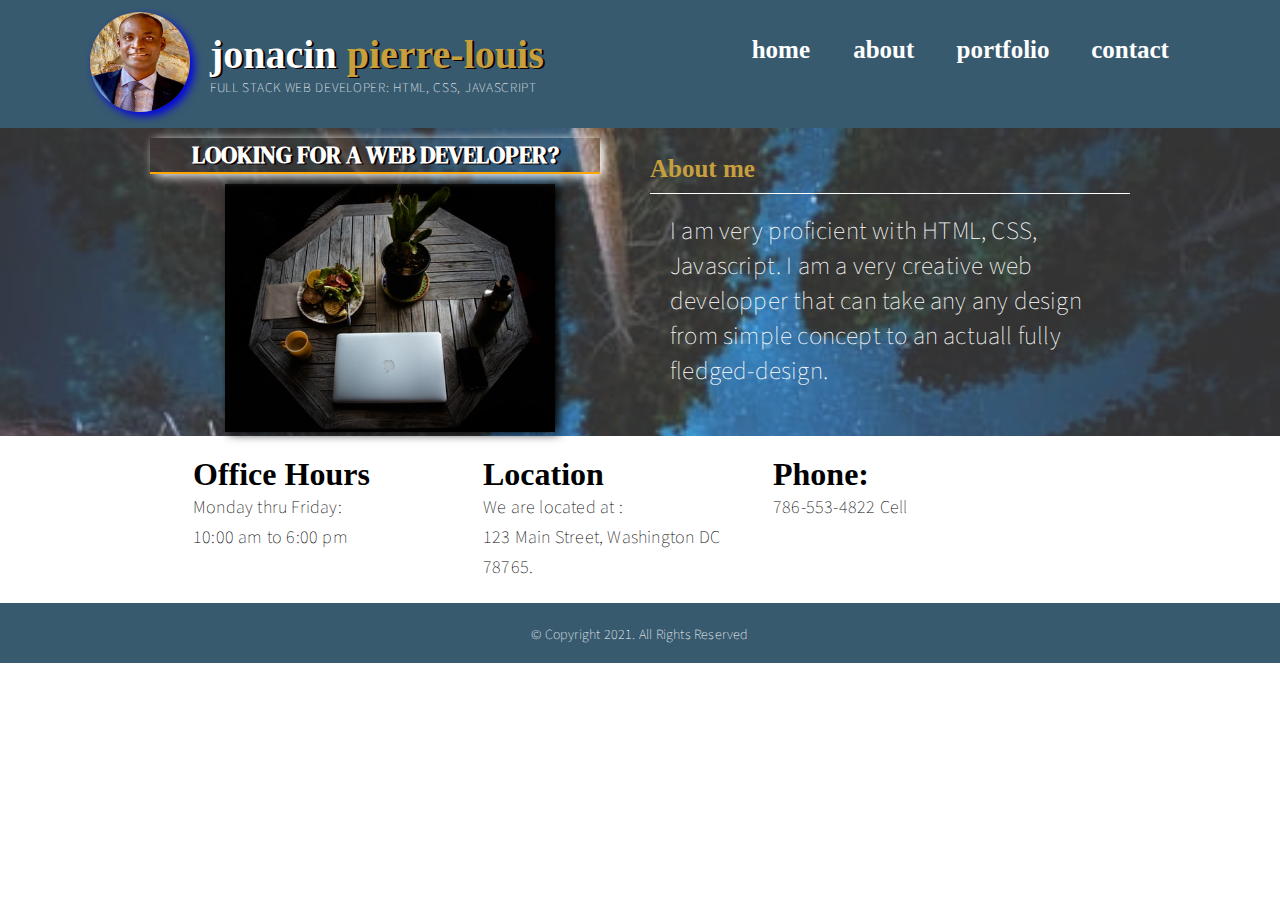
==== about.html @ 8e3a90cf "test portfolio" ====
<!DOCTYPE html>
<html lang="en">
<head>
    <meta charset="UTF-8">
    <meta http-equiv="X-UA-Compatible" content="IE=edge">
    <meta name="viewport" content="width=device-width, initial-scale=1.0">
       <!-- link to external css -->
       <link rel="preconnect" href="https://fonts.googleapis.com">
<link rel="preconnect" href="https://fonts.gstatic.com" crossorigin>
<link href="https://fonts.googleapis.com/css2?family=Source+Sans+Pro:ital,wght@0,200;0,600;1,300&display=swap" rel="stylesheet">

<link rel="preconnect" href="https://fonts.googleapis.com">
<link rel="preconnect" href="https://fonts.gstatic.com" crossorigin>
<link href="https://fonts.googleapis.com/css2?family=DM+Serif+Display:ital@1&family=Great+Vibes&family=Source+Sans+Pro:ital,wght@0,200;0,600;1,300&display=swap" rel="stylesheet">




       <link rel="stylesheet" href="./assets/css/style.css">
        <!-- title of the page  -->
    <title>About me</title>
</head>
<body>
         <!-- header tag  -->
    <header class="main-header">
        <a href="/index.html">
        <img class="profile-image" src="assets/images/jonacin.jpg" alt="Jonacin Pierre-Louis">
    </a>
        <figure>
        <h1> Jonacin <span class="lastn">Pierre-Louis</span></h1>
        <h6>Full Stack Web Developer: html, CSS, Javascript</h6>
        </figure>
         <!--Nav tag  -->
<nav>
<ul>
<li><a href="index.html">Home</li></a>
<li><a href="about.html">About</li></a>
<li><a href="portfolio.html">Portfolio</li></a>
<li><a href="contact.html">Contact</li></a>
 </ul>
</nav>
    </header>
    <!-- THis is the background images for middle content -->
    <main class="all-biotext">
        <article class="biotext"> 
        <h2>Looking for a web developer?</h2>
        <img class="web-dev" src="assets/images/about-me.jpeg" alt="Web Development">
         </article>
 <!-- THis is the background images for middle content -->
         <article class="biotext">
        <h1>About me</h1>
        <p>I am very proficient with HTML, CSS, Javascript. I am a very creative web developper that can take any any design from simple concept to an actuall fully fledged-design.
        </p>
    </article>      
</main>
    
    <section class="container">
          <!-- THis is the background images for middle content -->
        <section class="sub-container">
            <h1>Office Hours</h1>
            <p>Monday  thru Friday:
            <br> 10:00 am to 6:00 pm</p></section>
        
        <section class="sub-container">
            <h1>Location</h1>
        <p>We are located at :
            <br>123 Main Street, 
        Washington DC 78765.
        </p></section>

        <section class="sub-container">
            <h1>Phone:</h1>
        <p>
       786-553-4822 Cell
    </p></section>
</section>
</body>

   <!-- footer tag  -->
   <footer class="main-footer">
    <p>&copy; Copyright 2021. All Rights Reserved</p></footer>
  
</div>
</html>
---- assets/css/style.css ----
/* css variables */
:root {
  --main-bg-color: rgb(204, 224, 206);
  --main-header-color: rgb(55, 90, 111);
  --main-button-color: rgb(55, 90, 111);
  --main-button-h-color: rgb(141, 179, 202);
  --main-section-bgcolor:rgb(204, 216, 224);
  --h6-font:'Source Sans Pro', sans-serif;
  --h6-color:rgb(255, 255, 255);
  --h2-font:'DM Serif Display', serif;
  --h2-color:rgb(199, 160, 61);
  --main-paragraph-font: 'Source Sans Pro', sans-serif;
  --main-paragraph-color:rgb(255, 255, 255);
  --Hover-barcolor:rgb(199, 160, 61);
  }

p{
  font-family:var(--main-paragraph-font);
  color: var(--main-paragraph-color);
  line-height: 35px;
  letter-spacing: .2px;
  font-weight: 100;
  font-size: 25px;
}
* {
 box-sizing: border-box;
    margin:0;
    padding:0;
   
}

h1 {
  width:500px;
}
h2 {
  font-family: var(--h2-font);
  font-weight: 100;
  font-size: 12px;
  text-transform: uppercase;
  color: var(--h2-color);
}
h6 {
  font-weight: lighter;
  letter-spacing: .7px;
  font-family: var(--h6-font);
  text-transform: uppercase;
  color: var(--h6-color);
  margin-left:20px;
}


body{
  /* background:var(--main-section-bgcolor); */
  font-family:var(--main-paragraph-font-family);

}

header h1 .lastn{
  color: var(--h2-color);

}
.main-header figure h1{
  margin-left:20px;
}
/* make the image round */
.profile-image{
  height:100px;
  width:100px;
  border-radius: 50%;
  box-shadow: 4px 4px 8px;

}
.main-header {
  background:var(--main-header-color);
  display:flex;
  justify-content:center;
  flex-wrap:wrap;
    /* align-items: center aligns the text in the center horizontally */
  align-items: center;  
   padding-left:20px;
   font-family:var(--main-paragraph-font-family);
    text-transform:lowercase;
    color:rgb(10, 0, 0);
    /* height:27vh; */

}



.main-header h1,h2{
  text-shadow: 2px 1px #0e0000;
  margin-left:40px;
}
figure{
color:white;
font-size: 20px;


}   

.all-biotext {
display: flex;
  position: relative; 
  width: 100%;

margin: 0 auto;
flex-wrap: wrap;
justify-content: center;
align-items: center;

}
.biotext{
  position: relative;
  display:inline-block;
  text-align: center;
width:500px;
height:auto;
}

.biotext a{
 text-decoration: none;
}

.biotext a:visited{
  font-weight: bolder;
  color:rgb(29, 18, 18);
 }
 
.biotext a:hover{
  font-weight: bolder;
  color:white
 }


.all-biotext .biotext h1{
 color:var(--h2-color);
 font-size:25px;
 text-align: left;
 margin:10px;

}

 .biotext p{

border-top: 1px solid rgb(255, 255, 255);
padding:20px;
 
 }


.all-biotext h2 {
  font-family: var(--h2-font);
  position: relative;
  width:90%;
  color:white;  
  font-size: 1.5rem;
  font-weight:900;
  line-height: 1.4;
  text-align: center;
  box-shadow: 4px 2px 10px;
border-bottom:2px solid orange;
 
 
  /* border-right: 2px solid rgb(255, 255, 255); */
  margin:10px;
  
  }

.all-biotext .biotext p{
  text-align: left;
  margin:10px;
}
.all-biotext::before {    
    content: "";
    background-image: url("../images/background5.jpeg");
    background-size: cover;
    position: absolute;
    top: 0px;
    right: 0px;
    bottom: 0px;
    left: 0px;
    opacity: 0.8;
}



.all-biotext .biotext img{
  width:330px;
  text-align: center;
  height:auto;
  box-shadow: 4px 1px 10px;
}

nav  {
  
text-align: center;
word-spacing: 20px;
 font-family:var(--main-paragraph-font-family);
background:transparent ;
width:500px;
padding:20px;
font-weight: bold;



}

ul{
  
  list-style:none;
  margin:0;
  display:flex;
  justify-content:flex-end;
  align-items:center;
  padding: 1em 0;

}

li a{
  font-size:25px;
  text-decoration: none;
  color:white;
  /* to space out the words */
  padding-right:2em;
  position:relative;
  transition: all ease-in-out 250ms;
}
li a::after{
  content:'';
  position:absolute;
  display:block;
  width:0%;
  height:0.1em;
  margin-left:20px;
  background-color: var(--Hover-barcolor);
  /* bottom: -.3em; */
  transition: all ease-in-out 250ms;
}
li a:hover::after{
  width:110%;
}
li a:hover{
  color:var(--Hover-barcolor);
}

/* main container */
.container{
  /* background:var(--main-section-bgcolor); */
  width:95%;
 display:flex;
 flex-wrap: wrap;
 justify-content: center;

 
}
.sub-container{
  /* background: rgb(235, 222, 222); */
  display:block;
  width:290px;
  text-align: left;
  padding:20px;
}
.sub-container p{
  line-height: 30px;
  letter-spacing: .2px;
  font-weight: lighter;
  font-size: 18px;
  color:black;
}


.main-footer {
  font-family:var(--main-paragraph-font-family);
  background:var(--main-header-color);
  font-size: 12px;
  text-align: center;
  height:60px;
  padding-top:15px;
 
 color:white;
 align-items: center;


}
.main-footer p{
font-size: 14px;
  text-align:center;
}


input[type=text], select, textarea {
  width: 100%; 
  padding: 12px; 
  border: 1px solid #ccc; 
  border-radius: 4px; 
  box-sizing: border-box; 
  margin-top: 6px; 
  margin-bottom: 16px; 
  resize: vertical ;
}

/* Style the submit button with a specific background color etc */
input[type=submit] {
  background-color: var(--main-button-h-color);
  color: white;
  padding: 12px 20px;
  border: none;
  border-radius: 4px;
  cursor: pointer;
}

/* When moving the mouse over the submit button, add a darker green color */
input[type=submit]:hover {
  background-color: var(--main-button-color);
}

/* Add a background color and some padding around the form */
@media only screen and (max-width: 600px) {
  body {
    background-color: rgb(228, 196, 174);
    margin:0;
    padding:0;
    width:100%;
  }

  * {
    box-sizing: border-box;
       margin:0;
       padding:0;
      
   }
  .main-header {
    background:var(--main-header-color);
    display:block;
width:100vw;
height:140px;
  
      /* align-items: center aligns the text in the center horizontally */
 
     padding-left:20px;
     font-family:var(--main-paragraph-font-family);
      text-transform:lowercase;
      color:rgb(255, 255, 255);
      /* height:27vh; */
  
  }


  .profile-image{
    float:left;
    margin:20px;
    height:100px;
    width:20%;
    border-radius: 50%;
    box-shadow: 4px 4px 8px;
  
  }
  .all-biotext {

    display: block;
      position: relative; 
      width: 100%;
    
    margin: 0 auto;
    flex-wrap: wrap;
    justify-content: center;
    align-items: center;
    
    }
    .all-biotext img{
      display: none;

    }

    .container{
      /* background:var(--main-section-bgcolor); */
      width:75%;
     display:block;
     justify-content: center;

    }
    .sub-container{
      /* background: rgb(235, 222, 222); */
      display:block;
      width:400px;
      text-align: left;
      padding:20px;
    }
    .sub-container p{
      line-height: 30px;
      letter-spacing: .2px;
      font-weight: lighter;
      font-size: 28px;
      color:black;
    }

figure h1{
  padding-top:10px;
}



}
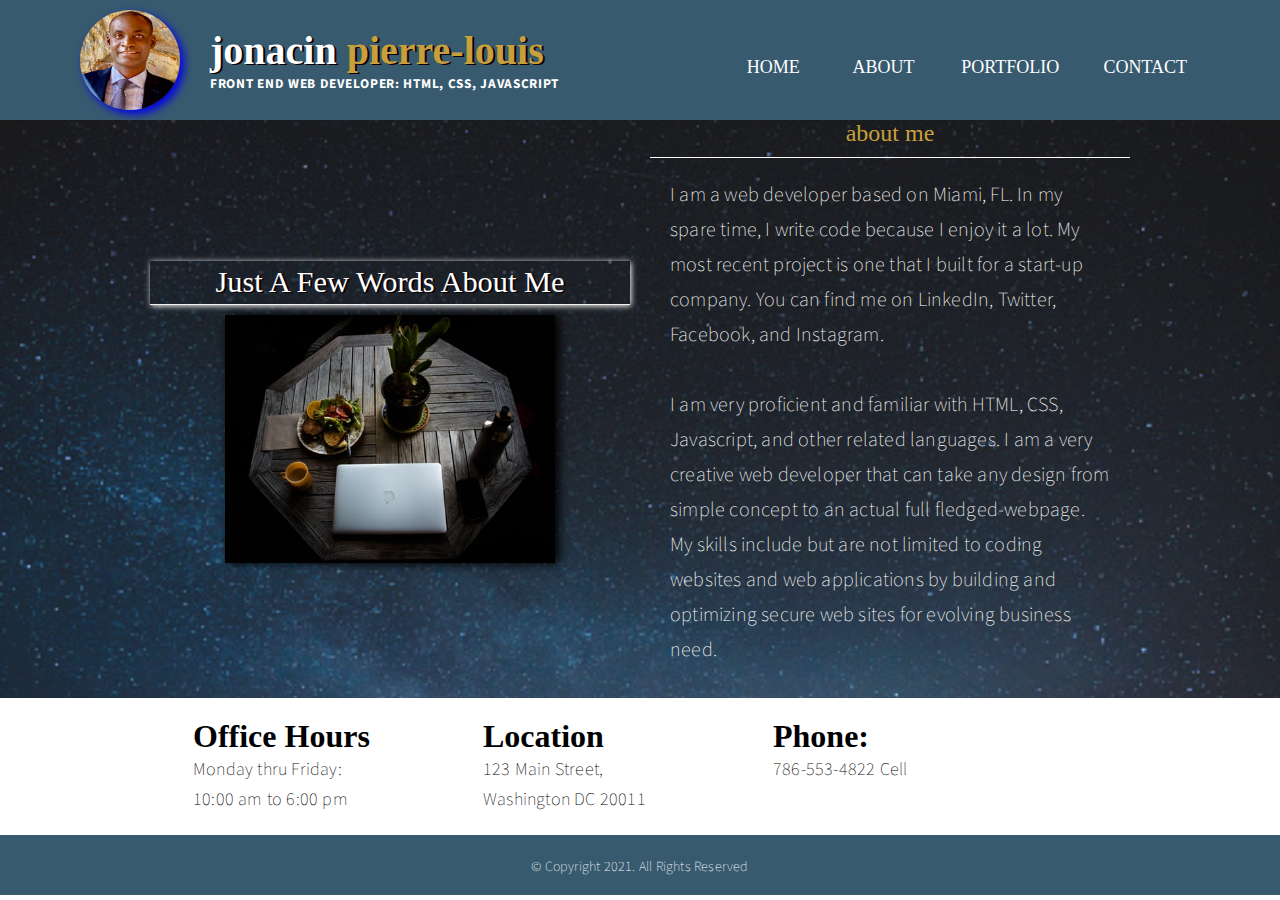
==== commit 7216e9d7: "test" ====
--- a/about.html
+++ b/about.html
@@ -28,7 +28,7 @@
     </a>
         <figure>
         <h1> Jonacin <span class="lastn">Pierre-Louis</span></h1>
-        <h6>Full Stack Web Developer: html, CSS, Javascript</h6>
+        <h6>Front End Web Developer: html, CSS, Javascript</h6>
         </figure>
          <!--Nav tag  -->
 <nav>
@@ -43,13 +43,21 @@
     <!-- THis is the background images for middle content -->
     <main class="all-biotext">
         <article class="biotext"> 
-        <h2>Looking for a web developer?</h2>
+        <h2>Just a few words about me </h2>
         <img class="web-dev" src="assets/images/about-me.jpeg" alt="Web Development">
          </article>
  <!-- THis is the background images for middle content -->
          <article class="biotext">
-        <h1>About me</h1>
-        <p>I am very proficient with HTML, CSS, Javascript. I am a very creative web developper that can take any any design from simple concept to an actuall fully fledged-design.
+        <h4>About me</h4>
+        
+        <p>
+            I am a web developer based on Miami, FL. 
+            In my spare time, I write code because I enjoy it a lot.
+                My most recent project is one that I built for a start-up company.
+            You can find me on LinkedIn, Twitter, Facebook, and Instagram.
+            <br>
+            <br id="about-me">
+            I am very proficient and familiar with HTML, CSS, Javascript, and other related languages.  I am a very creative web developer that can take any design from simple concept to an actual full fledged-webpage. My skills include but are not limited to coding websites and web applications by building and optimizing  secure web sites for evolving business need.
         </p>
     </article>      
 </main>
@@ -63,9 +71,9 @@
         
         <section class="sub-container">
             <h1>Location</h1>
-        <p>We are located at :
-            <br>123 Main Street, 
-        Washington DC 78765.
+        <p>123 Main Street, 
+            <br>
+        Washington DC 20011
         </p></section>
 
         <section class="sub-container">
--- a/assets/css/style.css
+++ b/assets/css/style.css
@@ -7,13 +7,24 @@
   --main-section-bgcolor:rgb(204, 216, 224);
   --h6-font:'Source Sans Pro', sans-serif;
   --h6-color:rgb(255, 255, 255);
-  --h2-font:'DM Serif Display', serif;
+  --h2-font: 'Calligraffitti';
   --h2-color:rgb(199, 160, 61);
+  --h4-color:rgb(199, 160, 61);
+  --h5-color:rgb(7, 5, 0);
   --main-paragraph-font: 'Source Sans Pro', sans-serif;
-  --main-paragraph-color:rgb(255, 255, 255);
+  --main-paragraph-color:white; 
   --Hover-barcolor:rgb(199, 160, 61);
+  --nav-color:rgb(55, 90, 111);
+
   }
 
+
+  
+.portfolio{
+  display: flex;
+
+  flex-wrap: wrap;
+}
 p{
   font-family:var(--main-paragraph-font);
   color: var(--main-paragraph-color);
@@ -39,8 +50,22 @@
   text-transform: uppercase;
   color: var(--h2-color);
 }
+
+h4 {
+  font-family: var(--h2-font);
+  font-weight: 100;
+  font-size: 24px;
+  color:var(--h4-color);
+  text-transform: lowercase;}
+  h5 {
+    font-family: var(--h2-font);
+    font-weight: 100;
+    font-size: 18px;
+    color:var(--h5-color);
+    }
+  
 h6 {
-  font-weight: lighter;
+  font-weight:700;
   letter-spacing: .7px;
   font-family: var(--h6-font);
   text-transform: uppercase;
@@ -48,28 +73,19 @@
   margin-left:20px;
 }
 
-
 body{
   /* background:var(--main-section-bgcolor); */
   font-family:var(--main-paragraph-font-family);
 
 }
-
-header h1 .lastn{
-  color: var(--h2-color);
-
-}
-.main-header figure h1{
-  margin-left:20px;
-}
+.wrap{
+  width:100%;
+}
+
+
+
 /* make the image round */
-.profile-image{
-  height:100px;
-  width:100px;
-  border-radius: 50%;
-  box-shadow: 4px 4px 8px;
-
-}
+
 .main-header {
   background:var(--main-header-color);
   display:flex;
@@ -77,26 +93,98 @@
   flex-wrap:wrap;
     /* align-items: center aligns the text in the center horizontally */
   align-items: center;  
-   padding-left:20px;
+
    font-family:var(--main-paragraph-font-family);
-    text-transform:lowercase;
     color:rgb(10, 0, 0);
-    /* height:27vh; */
-
-}
-
-
+  height:auto;
+
+}
+
+.main-header .profile-image{
+  float:left;
+  height:100px;
+  width:100px;
+  border-radius: 50%;
+  box-shadow: 4px 4px 8px;
+  margin:10px;
+
+}
+
+
+.main-header figure h1{
+  text-transform:lowercase;
+  font-size:40px;
+  margin-left:20px;
+}
 
 .main-header h1,h2{
   text-shadow: 2px 1px #0e0000;
-  margin-left:40px;
+  margin-left:20px;
 }
 figure{
 color:white;
 font-size: 20px;
-
+float:left;
 
 }   
+figure .lastn{
+  color: var(--h2-color);
+
+}
+
+#name{
+  padding-top:30px;
+}
+nav  {
+  text-transform:uppercase;
+  text-align: center;
+   font-family:var(--main-paragraph-font-family);
+  background:var(--nav-color);
+  width:500px;
+  height:60px;
+  font-weight: 100;
+  justify-content: right;
+  
+  }
+  
+  ul{
+    
+    list-style:none;
+    margin-left:10px;
+    display:flex;
+    justify-content:flex-end;
+    align-items:center;
+    padding: 1.7em 0;
+  
+  }
+  
+  li a{
+    font-size:18px;
+    text-decoration: none;
+    color:white;
+    /* to space out the words */
+    padding-right:5em;
+    position:relative;
+    transition: all ease-in-out 250ms;
+  }
+  li a::after{
+    content:'';
+    position:absolute;
+    display:block;
+    width:0%;
+    height:0.1em;
+    margin-left:20px;
+    background-color: var(--Hover-barcolor);
+    /* bottom: -.3em; */
+    transition: all ease-in-out 250ms;
+  }
+  li a:hover::after{
+    width:110%;
+  }
+  li a:hover{
+    color:var(--Hover-barcolor);
+  }
+
 
 .all-biotext {
 display: flex;
@@ -123,14 +211,18 @@
 
 .biotext a:visited{
   font-weight: bolder;
-  color:rgb(29, 18, 18);
+  color:rgb(164, 195, 233);
  }
  
+ 
 .biotext a:hover{
+  font-weight: bolder;  
+  color:orange;
+ }
+ .biotext a{
   font-weight: bolder;
-  color:white
+  color:rgb(211, 228, 212);
  }
-
 
 .all-biotext .biotext h1{
  color:var(--h2-color);
@@ -144,21 +236,23 @@
 
 border-top: 1px solid rgb(255, 255, 255);
 padding:20px;
- 
+ font-size: 20px;
  }
 
 
 .all-biotext h2 {
   font-family: var(--h2-font);
   position: relative;
-  width:90%;
+  width:96%;
+  text-transform: capitalize;
   color:white;  
-  font-size: 1.5rem;
-  font-weight:900;
+  font-size: 1.9rem;
+  font-weight:500;
   line-height: 1.4;
+  font-weight: lighter;
   text-align: center;
-  box-shadow: 4px 2px 10px;
-border-bottom:2px solid orange;
+  box-shadow: 1px 1px 6px;
+border-bottom:1px solid #f3f1ee;
  
  
   /* border-right: 2px solid rgb(255, 255, 255); */
@@ -172,14 +266,17 @@
 }
 .all-biotext::before {    
     content: "";
-    background-image: url("../images/background5.jpeg");
+    background-image: url("../images/background-1.jpeg"); 
+    /* background: black; */
     background-size: cover;
+  
     position: absolute;
     top: 0px;
+    left: 0px;
     right: 0px;
     bottom: 0px;
-    left: 0px;
-    opacity: 0.8;
+    opacity: 0.9;
+   
 }
 
 
@@ -191,57 +288,7 @@
   box-shadow: 4px 1px 10px;
 }
 
-nav  {
-  
-text-align: center;
-word-spacing: 20px;
- font-family:var(--main-paragraph-font-family);
-background:transparent ;
-width:500px;
-padding:20px;
-font-weight: bold;
-
-
-
-}
-
-ul{
-  
-  list-style:none;
-  margin:0;
-  display:flex;
-  justify-content:flex-end;
-  align-items:center;
-  padding: 1em 0;
-
-}
-
-li a{
-  font-size:25px;
-  text-decoration: none;
-  color:white;
-  /* to space out the words */
-  padding-right:2em;
-  position:relative;
-  transition: all ease-in-out 250ms;
-}
-li a::after{
-  content:'';
-  position:absolute;
-  display:block;
-  width:0%;
-  height:0.1em;
-  margin-left:20px;
-  background-color: var(--Hover-barcolor);
-  /* bottom: -.3em; */
-  transition: all ease-in-out 250ms;
-}
-li a:hover::after{
-  width:110%;
-}
-li a:hover{
-  color:var(--Hover-barcolor);
-}
+
 
 /* main container */
 .container{
@@ -287,7 +334,11 @@
   text-align:center;
 }
 
-
+.form-container{
+  font-size:24px;
+  text-align: left;
+  color:rgb(255, 255, 255);
+}
 input[type=text], select, textarea {
   width: 100%; 
   padding: 12px; 
@@ -314,90 +365,545 @@
   background-color: var(--main-button-color);
 }
 
+
 /* Add a background color and some padding around the form */
-@media only screen and (max-width: 600px) {
-  body {
-    background-color: rgb(228, 196, 174);
+@media only screen and (max-width: 680px) {
+ /* css variables */
+ 
+/* css variables */
+
+
+p{
+  font-family:var(--main-paragraph-font);
+  color: var(--main-paragraph-color);
+  line-height: 35px;
+  letter-spacing: .2px;
+  font-weight: 100;
+  font-size: 25px;
+}
+* {
+ box-sizing: border-box;
     margin:0;
     padding:0;
-    width:100%;
+   
+}
+
+h1 {
+  width:300px;
+}
+h2 {
+  font-family: var(--h2-font);
+  font-weight: 100;
+  font-size: 12px;
+  text-transform: uppercase;
+  color: var(--h2-color);
+}
+
+h4 {
+  font-family: var(--h2-font);
+  font-weight: 100;
+  font-size: 24px;
+  color:var(--h4-color);
+  text-transform: uppercase;}
+  h5 {
+    font-family: var(--h2-font);
+    font-weight: 100;
+    font-size: 18px;
+    color:var(--h5-color);
+    }
+  
+h6 {
+  font-weight: lighter;
+  letter-spacing: .7px;
+  font-family: var(--h6-font);
+  text-transform: uppercase;
+  color: var(--h6-color);
+  margin-left:20px;
+}
+
+body{
+  /* background:var(--main-section-bgcolor); */
+  font-family:var(--main-paragraph-font-family);
+  background: rgb(16, 124, 41);
+
+}
+
+/* make the image round */
+
+.main-header {
+  background:var(--main-header-color);
+  /* display:display; */
+  justify-content:center;
+ 
+    /* align-items: center aligns the text in the center horizontally */
+  align-items: center;  
+
+   font-family:var(--main-paragraph-font-family);
+    color:rgb(10, 0, 0);
+  height:auto;
+
+}
+
+.main-header .profile-image{
+  float:left;
+  height:100px;
+  width:100px;
+  border-radius: 50%;
+  box-shadow: 4px 4px 8px;
+  margin-left:30px;
+
+}
+
+/* main header - top content */
+.main-header figure h1{
+  width:480px;
+  text-transform:lowercase;
+  font-size:40px;
+}
+
+.main-header h1,h2{
+  text-shadow: 2px 1px #0e0000;
+  margin-left:20px;
+}
+figure{
+color:white;
+font-size: 20px;
+float:left;
+
+}   
+figure .lastn{
+  color: var(--h2-color);
+
+}
+
+#name{
+  padding-top:30px;
+}
+nav  {
+  text-transform:uppercase;
+  text-align: center;
+   font-family:var(--main-paragraph-font-family);
+  background:var(--nav-color);
+  width:410px;
+  height:60px;
+  font-weight: 100;
+  justify-content: right;
+  
   }
 
-  * {
+
+}
+
+
+
+
+
+
+  @media only screen and (max-width: 480px) {
+    /* css variables */
+    
+   /* css variables */
+   
+   
+   p{
+     font-family:var(--main-paragraph-font);
+     color: var(--main-paragraph-color);
+     line-height: 35px;
+     letter-spacing: .2px;
+     font-weight: 100;
+     font-size: 25px;
+   }
+   * {
     box-sizing: border-box;
        margin:0;
        padding:0;
       
    }
-  .main-header {
-    background:var(--main-header-color);
-    display:block;
-width:100vw;
-height:140px;
-  
-      /* align-items: center aligns the text in the center horizontally */
- 
-     padding-left:20px;
+   
+   h1 {
+     width:300px;
+   }
+   h2 {
+     font-family: var(--h2-font);
+     font-weight: 100;
+     font-size: 12px;
+     text-transform: uppercase;
+     color: var(--h2-color);
+   }
+   
+   h4 {
+     font-family: var(--h2-font);
+     font-weight: 100;
+     font-size: 24px;
+     color:var(--h4-color);
+     text-transform: uppercase;}
+     h5 {
+       font-family: var(--h2-font);
+       font-weight: 100;
+       font-size: 18px;
+       color:var(--h5-color);
+       }
+     
+   h6 {
+     font-weight: lighter;
+     letter-spacing: .7px;
+     font-family: var(--h6-font);
+     text-transform: uppercase;
+     color: var(--h6-color);
+     margin-left:20px;
+   }
+   
+   body{
+     /* background:var(--main-section-bgcolor); */
      font-family:var(--main-paragraph-font-family);
+     background: rgb(16, 124, 41);
+   
+   }
+   
+   /* make the image round */
+   
+   .main-header {
+     background:var(--main-header-color);
+     /* display:display; */
+     justify-content:center;
+    
+       /* align-items: center aligns the text in the center horizontally */
+     align-items: center;  
+   
+      font-family:var(--main-paragraph-font-family);
+       color:rgb(10, 0, 0);
+     height:auto;
+   
+   }
+   
+   .main-header .profile-image{
+     float:left;
+     height:100px;
+     width:100px;
+     border-radius: 50%;
+     box-shadow: 4px 4px 8px;
+     margin-left:30px;
+   
+   }
+   
+   /* main header - top content */
+   .main-header figure h1{
+     width:440px;
+     text-transform:lowercase;
+     font-size:40px;
+   }
+   
+   .main-header h1,h2{
+     text-shadow: 2px 1px #0e0000;
+     margin-left:20px;
+   }
+   figure{
+   color:white;
+   font-size: 20px;
+   float:left;
+   
+   }   
+   figure .lastn{
+     color: var(--h2-color);
+   
+   }
+   
+   #name{
+     padding-top:30px;
+   }
+   nav  {
+     text-transform:uppercase;
+     text-align: center;
+      font-family:var(--main-paragraph-font-family);
+     background:var(--nav-color);
+     width:400px;
+     height:60px;
+     font-weight: 100;
+     justify-content: right;
+     
+     }
+
+     .main-header figure h1{
       text-transform:lowercase;
-      color:rgb(255, 255, 255);
-      /* height:27vh; */
-  
+      font-size:30px;
+      margin-left:20px;
+    }
   }
-
-
-  .profile-image{
-    float:left;
-    margin:20px;
-    height:100px;
-    width:20%;
-    border-radius: 50%;
-    box-shadow: 4px 4px 8px;
-  
-  }
-  .all-biotext {
-
-    display: block;
-      position: relative; 
-      width: 100%;
-    
-    margin: 0 auto;
-    flex-wrap: wrap;
-    justify-content: center;
-    align-items: center;
-    
+    @media only screen and (max-width: 400px) {
+      /* css variables */
+      
+     /* css variables */
+     
+     
+     p{
+       font-family:var(--main-paragraph-font);
+       color: var(--main-paragraph-color);
+       line-height: 35px;
+       letter-spacing: .2px;
+       font-weight: 100;
+       font-size: 25px;
+     }
+     * {
+      box-sizing: border-box;
+         margin:0;
+         padding:0;
+        
+     }
+     
+     h1 {
+       width:300px;
+     }
+     h2 {
+       font-family: var(--h2-font);
+       font-weight: 100;
+       font-size: 12px;
+       text-transform: uppercase;
+       color: var(--h2-color);
+     }
+     
+     h4 {
+       font-family: var(--h2-font);
+       font-weight: 100;
+       font-size: 24px;
+       color:var(--h4-color);
+       text-transform: uppercase;}
+       h5 {
+         font-family: var(--h2-font);
+         font-weight: 100;
+         font-size: 18px;
+         color:var(--h5-color);
+         }
+       
+     h6 {
+       font-weight: lighter;
+       letter-spacing: .7px;
+       font-family: var(--h6-font);
+       text-transform: uppercase;
+       color: var(--h6-color);
+       margin-left:20px;
+     }
+     
+     body{
+       /* background:var(--main-section-bgcolor); */
+       font-family:var(--main-paragraph-font-family);
+       background: rgb(209, 171, 90);
+     
+     }
+     
+     /* make the image round */
+     
+     .main-header {
+       background:var(--main-header-color);
+       /* display:display; */
+       justify-content:center;
+      
+         /* align-items: center aligns the text in the center horizontally */
+       align-items: center;  
+     
+        font-family:var(--main-paragraph-font-family);
+         color:rgb(10, 0, 0);
+       height:auto;
+     
+     }
+     
+     .main-header .profile-image{
+       float:left;
+       height:100px;
+       width:100px;
+       border-radius: 50%;
+       box-shadow: 4px 4px 8px;
+       margin-left:20px;
+     
+     }
+     
+     /* main header - top content */
+     .main-header figure h1{
+       width:390px;
+       text-transform:lowercase;
+       font-size:40px;
+     }
+     
+     .main-header h1,h2{
+       text-shadow: 2px 1px #0e0000;
+       margin-left:10px;
+     }
+     figure{
+     color:white;
+     font-size: 20px;
+     float:left;
+     
+     }   
+     figure .lastn{
+       color: var(--h2-color);
+     
+     }
+     
+     #name{
+       padding-top:30px;
+     }
+     nav  {
+       text-transform:uppercase;
+       text-align: center;
+        font-family:var(--main-paragraph-font-family);
+       background:var(--nav-color);
+       width:380px;
+       height:60px;
+       font-weight: 100;
+       justify-content: right;
+       
+       }
+  /* name */
+       .main-header figure h1{
+        text-transform:lowercase;
+        font-size:30px;
+        margin-left:20px;
+      }
+  
+
     }
-    .all-biotext img{
-      display: none;
-
-    }
-
-    .container{
-      /* background:var(--main-section-bgcolor); */
-      width:75%;
-     display:block;
-     justify-content: center;
-
-    }
-    .sub-container{
-      /* background: rgb(235, 222, 222); */
-      display:block;
-      width:400px;
-      text-align: left;
-      padding:20px;
-    }
-    .sub-container p{
-      line-height: 30px;
-      letter-spacing: .2px;
-      font-weight: lighter;
-      font-size: 28px;
-      color:black;
-    }
-
-figure h1{
-  padding-top:10px;
-}
-
-
-
-}
+
+
+
+      @media only screen and (min-width: 275px) and( max-width:39px) {
+        /* css variables */
+        
+       /* css variables */
+       
+       
+       p{
+         font-family:var(--main-paragraph-font);
+         color: var(--main-paragraph-color);
+         line-height: 35px;
+         letter-spacing: .2px;
+         font-weight: 100;
+         font-size: 25px;
+       }
+       * {
+        box-sizing: border-box;
+           margin:0;
+           padding:0;
+          
+       }
+       
+       h1 {
+         width:260px;
+       }
+       h2 {
+         font-family: var(--h2-font);
+         font-weight: 100;
+         font-size: 12px;
+         text-transform: uppercase;
+         color: var(--h2-color);
+       }
+       
+       h4 {
+         font-family: var(--h2-font);
+         font-weight: 100;
+         font-size: 24px;
+         color:var(--h4-color);
+         text-transform: uppercase;}
+         h5 {
+           font-family: var(--h2-font);
+           font-weight: 100;
+           font-size: 18px;
+           color:var(--h5-color);
+           }
+         
+       h6 {
+         font-weight: lighter;
+         letter-spacing: .7px;
+         font-family: var(--h6-font);
+         text-transform: uppercase;
+         color: var(--h6-color);
+         margin-left:20px;
+       }
+       
+       body{
+         /* background:var(--main-section-bgcolor); */
+         font-family:var(--main-paragraph-font-family);
+         background: rgb(209, 171, 90);
+       
+       }
+       
+       /* make the image round */
+       
+       .main-header {
+         background:var(--main-header-color);
+         /* display:display; */
+         justify-content:center;
+        
+           /* align-items: center aligns the text in the center horizontally */
+         align-items: center;  
+       
+          font-family:var(--main-paragraph-font-family);
+           color:rgb(10, 0, 0);
+         height:auto;
+       
+       }
+       
+       .main-header .profile-image{
+         float:left;
+         height:100px;
+         width:100px;
+         border-radius: 50%;
+         box-shadow: 4px 4px 8px;
+         margin-left:20px;
+       
+       }
+       
+       /* main header - top content */
+       .main-header figure h1{
+         width:260px;
+         text-transform:lowercase;
+         font-size:40px;
+       }
+       
+       .main-header h1,h2{
+         text-shadow: 2px 1px #0e0000;
+         margin-left:10px;
+       }
+       figure{
+       color:white;
+       font-size: 20px;
+       float:left;
+       
+       }   
+       figure .lastn{
+         color: var(--h2-color);
+       
+       }
+       
+       #name{
+         padding-top:30px;
+       }
+       nav  {
+         text-transform:uppercase;
+         text-align: center;
+          font-family:var(--main-paragraph-font-family);
+         background:var(--nav-color);
+         width:260px;
+         height:60px;
+         font-weight: 100;
+         justify-content: right;
+         
+         }
+    /* name */
+         .main-header figure h1{
+          text-transform:lowercase;
+          font-size:30px;
+          margin-left:20px;
+        }
+
+
+        .all-biotext .biotext img{
+          width:200px;
+          text-align: center;
+          height:auto;
+          box-shadow: 4px 1px 10px;
+        }
+
+
+
+
+}
+
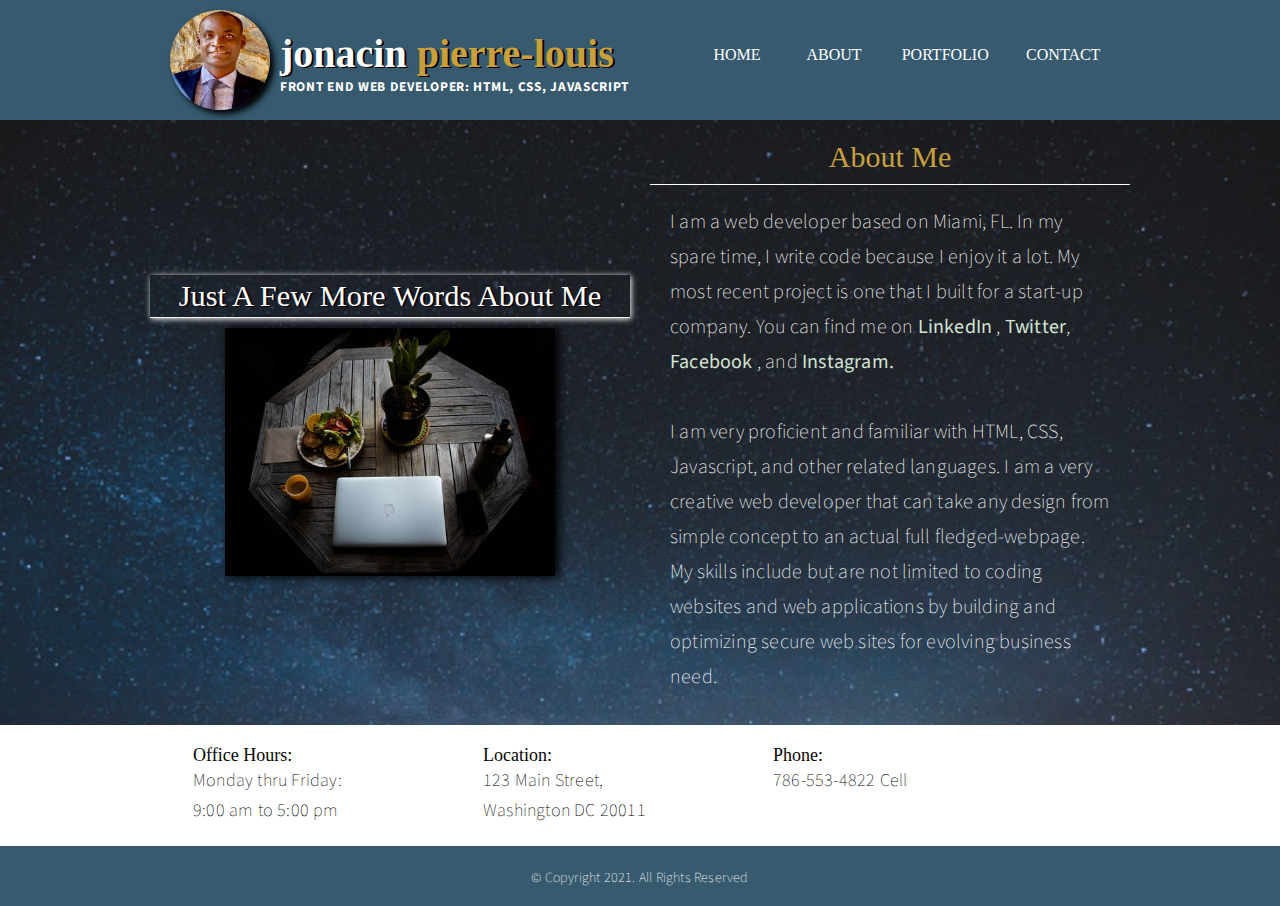
==== commit c442600a: "changes made to the css file" ====
--- a/about.html
+++ b/about.html
@@ -1,92 +1,87 @@
-<!DOCTYPE html>
-<html lang="en">
-<head>
-    <meta charset="UTF-8">
-    <meta http-equiv="X-UA-Compatible" content="IE=edge">
-    <meta name="viewport" content="width=device-width, initial-scale=1.0">
-       <!-- link to external css -->
-       <link rel="preconnect" href="https://fonts.googleapis.com">
-<link rel="preconnect" href="https://fonts.gstatic.com" crossorigin>
-<link href="https://fonts.googleapis.com/css2?family=Source+Sans+Pro:ital,wght@0,200;0,600;1,300&display=swap" rel="stylesheet">
+    <!DOCTYPE html>
+    <html lang="en">
+    <head>
+        <meta charset="UTF-8">
+        <meta http-equiv="X-UA-Compatible" content="IE=edge">
+        <meta name="viewport" content="width=device-width, initial-scale=1.0">
+        <!-- link to google font -->
+        <link rel="preconnect" href="https://fonts.googleapis.com">
+    <link rel="preconnect" href="https://fonts.gstatic.com" crossorigin>
+    <link href="https://fonts.googleapis.com/css2?family=Source+Sans+Pro:ital,wght@0,200;0,600;1,300&display=swap" rel="stylesheet">
+     <!-- link to google font  -->
+ <link rel="stylesheet" href="./assets/css/social-media.css" class="stylesheet">
+    <link rel="preconnect" href="https://fonts.gstatic.com" crossorigin>
+    
+     <!-- link to external css -->
+    <link rel="stylesheet" href="./assets/css/social-media.css" class="stylesheet">
+    <!-- link to external css -->
+        <link rel="stylesheet" href="./assets/css/style.css">
+            <!-- title of the page  -->
+        <title>Jonacin Pierre-Louis' Porfolio | About me</title>
+    </head>
+    <body>
+            <!-- main header tag  -->
+        <header class="main-header">
+            <figure>
+            <a href="/index.html"><img class="profile-image" src="assets/images/jonacin.jpg" alt="Jonacin Pierre-Louis">
+        </a>
+           <div id="name"><h1> Jonacin <span class="lastn">Pierre-Louis</span></h1>
+            <h6>Front End Web Developer: html, CSS, Javascript</h6>
+        </div> 
+            </figure>
+          
+    <nav>
+    <ul>
+    <li><a href="index.html">Home</a></li>
+    <li><a href="about.html">About</a></li>
+    <li><a href="portfolio.html">Portfolio </a></li>
+    <li><a href="contact.html">Contact </a></li>
+    </ul>
+    </nav>
+        </header>
+        <!-- THis is the main section for content -->
+        <main class="all-biotext">
+            <article class="biotext"> 
+            <h2>Just a few  more words about me </h2>
+            <img class="web-dev" src="assets/images/about-me.jpeg" alt="Web Development">
+             </article>
+     <!-- THis is the background images for middle content -->
+             <article class="biotext">
+            <h4>About me</h4>
+            <p>
+                I am a web developer based on Miami, FL. 
+                In my spare time, I write code because I enjoy it a lot.
+                    My most recent project is one that I built for a start-up company.
+                    You can find me on <a href="#">LinkedIn </a>, <a href="#">Twitter</a>,<a href="#"> Facebook </a>, and  <a href="#">Instagram.</a>
+                <br>
+                <br id="about-me">
+                I am very proficient and familiar with HTML, CSS, Javascript, and other related languages.  I am a very creative web developer that can take any design from simple concept to an actual full fledged-webpage. My skills include but are not limited to coding websites and web applications by building and optimizing  secure web sites for evolving business need.
+            </p>
+        </article>      
+    </main>
+            <!-- THis is a contain and its sub-container for contact section of the page -->
+        <section class="container">
+    
+            <section class="sub-container">
+                <h5>Office Hours:</h5>
+                <p>Monday  thru Friday:
+                <br> 9:00 am to 5:00 pm</p></section>
+            
+            <section class="sub-container">
+                <h5>Location:</h5>
+            <p>123 Main Street, 
+                <br>
+            Washington DC 20011
+            </p></section>
 
-<link rel="preconnect" href="https://fonts.googleapis.com">
-<link rel="preconnect" href="https://fonts.gstatic.com" crossorigin>
-<link href="https://fonts.googleapis.com/css2?family=DM+Serif+Display:ital@1&family=Great+Vibes&family=Source+Sans+Pro:ital,wght@0,200;0,600;1,300&display=swap" rel="stylesheet">
-
-
-
-
-       <link rel="stylesheet" href="./assets/css/style.css">
-        <!-- title of the page  -->
-    <title>About me</title>
-</head>
-<body>
-         <!-- header tag  -->
-    <header class="main-header">
-        <a href="/index.html">
-        <img class="profile-image" src="assets/images/jonacin.jpg" alt="Jonacin Pierre-Louis">
-    </a>
-        <figure>
-        <h1> Jonacin <span class="lastn">Pierre-Louis</span></h1>
-        <h6>Front End Web Developer: html, CSS, Javascript</h6>
-        </figure>
-         <!--Nav tag  -->
-<nav>
-<ul>
-<li><a href="index.html">Home</li></a>
-<li><a href="about.html">About</li></a>
-<li><a href="portfolio.html">Portfolio</li></a>
-<li><a href="contact.html">Contact</li></a>
- </ul>
-</nav>
-    </header>
-    <!-- THis is the background images for middle content -->
-    <main class="all-biotext">
-        <article class="biotext"> 
-        <h2>Just a few words about me </h2>
-        <img class="web-dev" src="assets/images/about-me.jpeg" alt="Web Development">
-         </article>
- <!-- THis is the background images for middle content -->
-         <article class="biotext">
-        <h4>About me</h4>
-        
-        <p>
-            I am a web developer based on Miami, FL. 
-            In my spare time, I write code because I enjoy it a lot.
-                My most recent project is one that I built for a start-up company.
-            You can find me on LinkedIn, Twitter, Facebook, and Instagram.
-            <br>
-            <br id="about-me">
-            I am very proficient and familiar with HTML, CSS, Javascript, and other related languages.  I am a very creative web developer that can take any design from simple concept to an actual full fledged-webpage. My skills include but are not limited to coding websites and web applications by building and optimizing  secure web sites for evolving business need.
-        </p>
-    </article>      
-</main>
-    
-    <section class="container">
-          <!-- THis is the background images for middle content -->
-        <section class="sub-container">
-            <h1>Office Hours</h1>
-            <p>Monday  thru Friday:
-            <br> 10:00 am to 6:00 pm</p></section>
-        
-        <section class="sub-container">
-            <h1>Location</h1>
-        <p>123 Main Street, 
-            <br>
-        Washington DC 20011
+            <section class="sub-container">
+                <h5>Phone:</h5>
+            <p>
+        786-553-4822 Cell
         </p></section>
-
-        <section class="sub-container">
-            <h1>Phone:</h1>
-        <p>
-       786-553-4822 Cell
-    </p></section>
-</section>
-</body>
-
-   <!-- footer tag  -->
-   <footer class="main-footer">
-    <p>&copy; Copyright 2021. All Rights Reserved</p></footer>
-  
-</div>
-</html>+    </section>
+    <!-- footer tag  -->
+    <footer class="main-footer">
+        <p>&copy; Copyright 2021. All Rights Reserved</p></footer>
+    </body>
+    </html>--- a/assets/css/social-media.css
+++ b/assets/css/social-media.css
@@ -0,0 +1,58 @@
+
+body{
+    background:white;
+}
+
+.social-menu ul{
+    position: relative;
+    top:50%;
+    left:50%;
+    padding:0;
+    margin:0;
+    transform:translate(-50%, -50%);
+    display: flex;
+
+}
+.social-menu ul li{
+    list-style: none;
+    margin: 0 15px;;
+}
+
+.social-menu ul li .fa{
+    font-size: 30px;
+    line-height: 60px;
+    transition: .6s;
+    color:#1877F2;
+}
+
+.social-menu ul li .fa:hover{
+    color:#fff;
+
+}
+.social-menu ul li a{
+  position: relative;
+  display:block;
+  width: 10px;
+  height:10px;
+  border-radius: 50%;
+  background: #fff;
+  text-align: center;
+  transition: .6s;
+  box-shadow: 0 5px 4px black;
+}
+
+.social-menu ul li a:hover{
+    transform:translate(0, -10px)
+}
+.social-menu ul li:nth-child(1) a:hover{
+   background: #1877F2;
+}
+.social-menu ul li:nth-child(2) a:hover{
+    background: #1877F2;
+ }
+ .social-menu ul li:nth-child(3) a:hover{
+    background: #1877F2;
+ }
+ .social-menu ul li:nth-child(4) a:hover{
+    background: #1877F2;
+ }--- a/assets/css/social-media.css
+++ b/assets/css/social-media.css
@@ -0,0 +1,58 @@
+
+body{
+    background:white;
+}
+
+.social-menu ul{
+    position: relative;
+    top:50%;
+    left:50%;
+    padding:0;
+    margin:0;
+    transform:translate(-50%, -50%);
+    display: flex;
+
+}
+.social-menu ul li{
+    list-style: none;
+    margin: 0 15px;;
+}
+
+.social-menu ul li .fa{
+    font-size: 30px;
+    line-height: 60px;
+    transition: .6s;
+    color:#1877F2;
+}
+
+.social-menu ul li .fa:hover{
+    color:#fff;
+
+}
+.social-menu ul li a{
+  position: relative;
+  display:block;
+  width: 10px;
+  height:10px;
+  border-radius: 50%;
+  background: #fff;
+  text-align: center;
+  transition: .6s;
+  box-shadow: 0 5px 4px black;
+}
+
+.social-menu ul li a:hover{
+    transform:translate(0, -10px)
+}
+.social-menu ul li:nth-child(1) a:hover{
+   background: #1877F2;
+}
+.social-menu ul li:nth-child(2) a:hover{
+    background: #1877F2;
+ }
+ .social-menu ul li:nth-child(3) a:hover{
+    background: #1877F2;
+ }
+ .social-menu ul li:nth-child(4) a:hover{
+    background: #1877F2;
+ }--- a/assets/css/style.css
+++ b/assets/css/style.css
@@ -13,16 +13,13 @@
   --h5-color:rgb(7, 5, 0);
   --main-paragraph-font: 'Source Sans Pro', sans-serif;
   --main-paragraph-color:white; 
+  --nav-color:rgb(55, 90, 111);
   --Hover-barcolor:rgb(199, 160, 61);
-  --nav-color:rgb(55, 90, 111);
 
   }
 
-
-  
 .portfolio{
   display: flex;
-
   flex-wrap: wrap;
 }
 p{
@@ -76,7 +73,7 @@
 body{
   /* background:var(--main-section-bgcolor); */
   font-family:var(--main-paragraph-font-family);
-
+  background:transparent;
 }
 .wrap{
   width:100%;
@@ -105,8 +102,9 @@
   height:100px;
   width:100px;
   border-radius: 50%;
-  box-shadow: 4px 4px 8px;
+  box-shadow: 4px 4px 6px black;
   margin:10px;
+  
 
 }
 
@@ -140,34 +138,34 @@
   text-align: center;
    font-family:var(--main-paragraph-font-family);
   background:var(--nav-color);
-  width:500px;
+  width:440px;
   height:60px;
   font-weight: 100;
   justify-content: right;
   
   }
   
-  ul{
+  nav ul{
     
     list-style:none;
     margin-left:10px;
     display:flex;
     justify-content:flex-end;
     align-items:center;
-    padding: 1.7em 0;
+    padding:1em 0;
   
   }
   
-  li a{
-    font-size:18px;
+  nav li a{
+    font-size:16px;
     text-decoration: none;
     color:white;
     /* to space out the words */
-    padding-right:5em;
+    padding-right:5.3em;
     position:relative;
     transition: all ease-in-out 250ms;
   }
-  li a::after{
+  nav li a::after{
     content:'';
     position:absolute;
     display:block;
@@ -178,10 +176,10 @@
     /* bottom: -.3em; */
     transition: all ease-in-out 250ms;
   }
-  li a:hover::after{
+  nav li a:hover::after{
     width:110%;
   }
-  li a:hover{
+  nav li a:hover{
     color:var(--Hover-barcolor);
   }
 
@@ -204,6 +202,15 @@
 width:500px;
 height:auto;
 }
+
+.biotext h4{
+ text-transform: capitalize;
+ font-size: 30px;
+ margin-top:20px;
+}
+
+
+
 
 .biotext a{
  text-decoration: none;
@@ -366,544 +373,505 @@
 }
 
 
-/* Add a background color and some padding around the form */
-@media only screen and (max-width: 680px) {
+/* ipad air landscape*/
+@media only screen and (max-width: 768px) {
+  /* css variables */
+  #name h6{
+   font-size:10px;
+   font-weight: bold;
+  }
  /* css variables */
- 
-/* css variables */
-
-
-p{
-  font-family:var(--main-paragraph-font);
-  color: var(--main-paragraph-color);
-  line-height: 35px;
-  letter-spacing: .2px;
-  font-weight: 100;
-  font-size: 25px;
-}
-* {
- box-sizing: border-box;
-    margin:0;
-    padding:0;
-   
-}
-
-h1 {
-  width:300px;
-}
-h2 {
-  font-family: var(--h2-font);
-  font-weight: 100;
-  font-size: 12px;
-  text-transform: uppercase;
-  color: var(--h2-color);
-}
-
-h4 {
-  font-family: var(--h2-font);
-  font-weight: 100;
-  font-size: 24px;
-  color:var(--h4-color);
-  text-transform: uppercase;}
-  h5 {
-    font-family: var(--h2-font);
-    font-weight: 100;
-    font-size: 18px;
-    color:var(--h5-color);
-    }
-  
-h6 {
-  font-weight: lighter;
-  letter-spacing: .7px;
-  font-family: var(--h6-font);
-  text-transform: uppercase;
-  color: var(--h6-color);
-  margin-left:20px;
-}
-
-body{
-  /* background:var(--main-section-bgcolor); */
-  font-family:var(--main-paragraph-font-family);
-  background: rgb(16, 124, 41);
-
-}
-
-/* make the image round */
-
-.main-header {
-  background:var(--main-header-color);
-  /* display:display; */
-  justify-content:center;
- 
-    /* align-items: center aligns the text in the center horizontally */
-  align-items: center;  
-
-   font-family:var(--main-paragraph-font-family);
-    color:rgb(10, 0, 0);
-  height:auto;
-
-}
-
-.main-header .profile-image{
-  float:left;
-  height:100px;
-  width:100px;
-  border-radius: 50%;
-  box-shadow: 4px 4px 8px;
-  margin-left:30px;
-
-}
-
-/* main header - top content */
-.main-header figure h1{
-  width:480px;
-  text-transform:lowercase;
-  font-size:40px;
-}
-
-.main-header h1,h2{
-  text-shadow: 2px 1px #0e0000;
-  margin-left:20px;
-}
-figure{
-color:white;
-font-size: 20px;
-float:left;
-
-}   
-figure .lastn{
-  color: var(--h2-color);
-
-}
-
-#name{
-  padding-top:30px;
-}
-nav  {
-  text-transform:uppercase;
-  text-align: center;
-   font-family:var(--main-paragraph-font-family);
-  background:var(--nav-color);
-  width:410px;
-  height:60px;
-  font-weight: 100;
-  justify-content: right;
-  
-  }
-
-
-}
-
-
-
-
-
-
-  @media only screen and (max-width: 480px) {
-    /* css variables */
+ p{
+ 
+   font-family:var(--main-paragraph-font);
+   color: var(--main-paragraph-color);
+   line-height: 35px;
+   letter-spacing: .2px;
+   font-weight: 100;
+   font-size: 25px;
+ }
+ * {
+  box-sizing: border-box;
+     margin:0;
+     padding:0;
     
-   /* css variables */
-   
-   
-   p{
-     font-family:var(--main-paragraph-font);
-     color: var(--main-paragraph-color);
-     line-height: 35px;
-     letter-spacing: .2px;
-     font-weight: 100;
-     font-size: 25px;
-   }
-   * {
-    box-sizing: border-box;
-       margin:0;
-       padding:0;
-      
-   }
-   
-   h1 {
-     width:300px;
-   }
-   h2 {
+ }
+ 
+ h1 {
+   width:300px;
+ }
+ h2 {
+   font-family: var(--h2-font);
+   font-weight: 100;
+   font-size: 12px;
+   text-transform: uppercase;
+   color: var(--h2-color);
+ }
+ 
+ h4 {
+   font-family: var(--h2-font);
+   font-weight: 100;
+   font-size: 24px;
+   color:var(--h4-color);
+   text-transform: uppercase;}
+   h5 {
      font-family: var(--h2-font);
      font-weight: 100;
-     font-size: 12px;
-     text-transform: uppercase;
-     color: var(--h2-color);
-   }
+     font-size: 18px;
+     color:var(--h5-color);
+     }
    
-   h4 {
-     font-family: var(--h2-font);
-     font-weight: 100;
-     font-size: 24px;
-     color:var(--h4-color);
-     text-transform: uppercase;}
-     h5 {
-       font-family: var(--h2-font);
-       font-weight: 100;
-       font-size: 18px;
-       color:var(--h5-color);
-       }
-     
-   h6 {
-     font-weight: lighter;
-     letter-spacing: .7px;
-     font-family: var(--h6-font);
-     text-transform: uppercase;
-     color: var(--h6-color);
-     margin-left:20px;
-   }
-   
-   body{
-     /* background:var(--main-section-bgcolor); */
-     font-family:var(--main-paragraph-font-family);
-     background: rgb(16, 124, 41);
+ h6 {
+   font-weight: lighter;
+   letter-spacing: .7px;
+   font-family: var(--h6-font);
+   text-transform: uppercase;
+   color: var(--h6-color);
+   margin-left:20px;
+ }
+ 
+ body{
+   /* background:var(--main-section-bgcolor); */
+   font-family:var(--main-paragraph-font-family);
+ }
+ .main-header {
+   background:var(--main-header-color); 
+   justify-content:center;
+     /* align-items:aligns the text in the center horizontally */
+   align-items: center;  
+ 
+    font-family:var(--main-paragraph-font-family);
+     color:rgb(10, 0, 0);
+   height:auto;
+ 
+ }
+ 
+ .main-header .profile-image{
+   float:left;
+   height:100px;
+   width:100px;
+   border-radius: 50%;
+   box-shadow: 4px 4px 8px black;
+   margin-left:30px;
+ 
+ }
+ 
+ /* main header - top content */
+ .main-header figure h1{
+   width:520px;
+   text-transform:lowercase;
+   font-size:40px;
+ }
+ 
+ .main-header h1,h2{
+   text-shadow: 2px 1px #0e0000;
+   margin-left:20px;
+ }
+ figure{
+ color:white;
+ font-size: 20px;
+ float:left;
+ 
+ }   
+ figure .lastn{
+   color: var(--h2-color);
+ 
+ }
+ 
+ #name{
+   padding-top:20px;
+ }
+ nav  {
+   text-transform:uppercase;
+   text-align: center;
+    font-family:var(--main-paragraph-font-family);
+   background:var(--nav-color);
+   width:720px;
+   height:60px;
+   font-weight: 100;
+   justify-content: center;
    
    }
-   
-   /* make the image round */
-   
-   .main-header {
-     background:var(--main-header-color);
-     /* display:display; */
-     justify-content:center;
-    
-       /* align-items: center aligns the text in the center horizontally */
-     align-items: center;  
-   
-      font-family:var(--main-paragraph-font-family);
-       color:rgb(10, 0, 0);
-     height:auto;
-   
-   }
-   
-   .main-header .profile-image{
-     float:left;
-     height:100px;
-     width:100px;
-     border-radius: 50%;
-     box-shadow: 4px 4px 8px;
-     margin-left:30px;
-   
-   }
-   
-   /* main header - top content */
-   .main-header figure h1{
-     width:440px;
-     text-transform:lowercase;
-     font-size:40px;
-   }
-   
-   .main-header h1,h2{
-     text-shadow: 2px 1px #0e0000;
-     margin-left:20px;
-   }
-   figure{
-   color:white;
-   font-size: 20px;
-   float:left;
-   
-   }   
-   figure .lastn{
-     color: var(--h2-color);
-   
-   }
-   
-   #name{
-     padding-top:30px;
-   }
-   nav  {
-     text-transform:uppercase;
-     text-align: center;
-      font-family:var(--main-paragraph-font-family);
-     background:var(--nav-color);
-     width:400px;
-     height:60px;
-     font-weight: 100;
-     justify-content: right;
-     
-     }
-
-     .main-header figure h1{
-      text-transform:lowercase;
-      font-size:30px;
-      margin-left:20px;
-    }
-  }
-    @media only screen and (max-width: 400px) {
-      /* css variables */
-      
-     /* css variables */
-     
-     
-     p{
-       font-family:var(--main-paragraph-font);
-       color: var(--main-paragraph-color);
-       line-height: 35px;
-       letter-spacing: .2px;
-       font-weight: 100;
-       font-size: 25px;
-     }
-     * {
-      box-sizing: border-box;
-         margin:0;
-         padding:0;
-        
-     }
-     
-     h1 {
-       width:300px;
-     }
-     h2 {
-       font-family: var(--h2-font);
-       font-weight: 100;
-       font-size: 12px;
-       text-transform: uppercase;
-       color: var(--h2-color);
-     }
-     
-     h4 {
-       font-family: var(--h2-font);
-       font-weight: 100;
-       font-size: 24px;
-       color:var(--h4-color);
-       text-transform: uppercase;}
-       h5 {
-         font-family: var(--h2-font);
-         font-weight: 100;
-         font-size: 18px;
-         color:var(--h5-color);
-         }
-       
-     h6 {
-       font-weight: lighter;
-       letter-spacing: .7px;
-       font-family: var(--h6-font);
-       text-transform: uppercase;
-       color: var(--h6-color);
-       margin-left:20px;
-     }
-     
-     body{
-       /* background:var(--main-section-bgcolor); */
-       font-family:var(--main-paragraph-font-family);
-       background: rgb(209, 171, 90);
-     
-     }
-     
-     /* make the image round */
-     
-     .main-header {
-       background:var(--main-header-color);
-       /* display:display; */
-       justify-content:center;
-      
-         /* align-items: center aligns the text in the center horizontally */
-       align-items: center;  
-     
-        font-family:var(--main-paragraph-font-family);
-         color:rgb(10, 0, 0);
-       height:auto;
-     
-     }
-     
-     .main-header .profile-image{
-       float:left;
-       height:100px;
-       width:100px;
-       border-radius: 50%;
-       box-shadow: 4px 4px 8px;
-       margin-left:20px;
-     
-     }
-     
-     /* main header - top content */
-     .main-header figure h1{
-       width:390px;
-       text-transform:lowercase;
-       font-size:40px;
-     }
-     
-     .main-header h1,h2{
-       text-shadow: 2px 1px #0e0000;
-       margin-left:10px;
-     }
-     figure{
-     color:white;
-     font-size: 20px;
-     float:left;
-     
-     }   
-     figure .lastn{
-       color: var(--h2-color);
-     
-     }
-     
-     #name{
-       padding-top:30px;
-     }
-     nav  {
-       text-transform:uppercase;
-       text-align: center;
-        font-family:var(--main-paragraph-font-family);
-       background:var(--nav-color);
-       width:380px;
-       height:60px;
-       font-weight: 100;
-       justify-content: right;
-       
-       }
-  /* name */
-       .main-header figure h1{
-        text-transform:lowercase;
-        font-size:30px;
-        margin-left:20px;
-      }
-  
-
-    }
-
-
-
-      @media only screen and (min-width: 275px) and( max-width:39px) {
-        /* css variables */
-        
+ 
+ 
+ }
+ 
+ 
+     @media only screen and (max-width: 500px) {
        /* css variables */
        
+      /* css variables */
+      
+      
+      p{
+        font-family:var(--main-paragraph-font);
+        color: var(--main-paragraph-color);
+        line-height: 35px;
+        letter-spacing: .2px;
+        font-weight: 100;
+        font-size: 25px;
+      }
+      * {
+       box-sizing: border-box;
+          margin:0;
+          padding:0;
+         
+      }
+      
+      h1 {
+        width:300px;
+      }
+      h2 {
+        font-family: var(--h2-font);
+        font-weight: 100;
+        font-size: 12px;
+        text-transform: uppercase;
+        color: var(--h2-color);
+      }
+      
+      h4 {
+        font-family: var(--h2-font);
+        font-weight: 100;
+        font-size: 24px;
+        color:var(--h4-color);
+        text-transform: uppercase;}
+        h5 {
+          font-family: var(--h2-font);
+          font-weight: 100;
+          font-size: 18px;
+          color:var(--h5-color);
+          }
+        
+      h6 {
+        font-weight: lighter;
+        letter-spacing: .7px;
+        font-family: var(--h6-font);
+        text-transform: uppercase;
+        color: var(--h6-color);
+        margin-left:20px;
+      }
+      
+      body{
+        /* background:var(--main-section-bgcolor); */
+        font-family:var(--main-paragraph-font-family);
+        background: transparent;
+      
+      }
+      
+      /* make the image round */
+      
+      .main-header {
+        background:var(--main-header-color);
+        /* display:display; */
+        justify-content:center;
        
-       p{
-         font-family:var(--main-paragraph-font);
-         color: var(--main-paragraph-color);
-         line-height: 35px;
-         letter-spacing: .2px;
-         font-weight: 100;
-         font-size: 25px;
-       }
-       * {
-        box-sizing: border-box;
-           margin:0;
-           padding:0;
-          
-       }
-       
-       h1 {
-         width:260px;
-       }
-       h2 {
-         font-family: var(--h2-font);
-         font-weight: 100;
-         font-size: 12px;
-         text-transform: uppercase;
-         color: var(--h2-color);
-       }
-       
-       h4 {
-         font-family: var(--h2-font);
-         font-weight: 100;
-         font-size: 24px;
-         color:var(--h4-color);
-         text-transform: uppercase;}
-         h5 {
-           font-family: var(--h2-font);
-           font-weight: 100;
-           font-size: 18px;
-           color:var(--h5-color);
-           }
-         
-       h6 {
-         font-weight: lighter;
-         letter-spacing: .7px;
-         font-family: var(--h6-font);
-         text-transform: uppercase;
-         color: var(--h6-color);
+          /* align-items: center aligns the text in the center horizontally */
+        align-items: center;  
+      
+         font-family:var(--main-paragraph-font-family);
+          color:rgb(10, 0, 0);
+        height:auto;
+      
+      }
+      
+      .main-header .profile-image{
+        float:left;
+        height:100px;
+        width:100px;
+        border-radius: 50%;
+        box-shadow: 4px 4px 8px black;
+        margin-left:20px;
+      
+      }
+      
+      /* main header - top content */
+      .main-header figure h1{
+        width:390px;
+        text-transform:lowercase;
+        font-size:40px;
+      }
+      
+      .main-header h1,h2{
+        text-shadow: 2px 1px #0e0000;
+        margin-left:10px;
+      }
+      figure{
+      color:white;
+      font-size: 20px;
+      float:left;
+      
+      }   
+      figure .lastn{
+        color: var(--h2-color);
+      
+      }
+      
+      #name{
+        padding-top:30px;
+      }
+      nav  {
+        text-transform:uppercase;
+        text-align: center;
+         font-family:var(--main-paragraph-font-family);
+        background:var(--nav-color);
+        width:500px;
+        height:60px;
+        font-weight: 100;
+        justify-content: right;
+        
+        }
+   /* name */
+        .main-header figure h1{
+         text-transform:lowercase;
+         font-size:30px;
          margin-left:20px;
        }
+   
+ 
+     }
+ 
+ 
+ 
+       @media only screen and (max-width: 375px) {
+         h1 {
+           width:300px;
+         }
+        .all-biotext .biotext h2{
+          font-size:20px;
+        }
+        .all-biotext .biotext h4{
+         font-size:14px;
+       }
+        .main-header .profile-image{
+          float:left;
+          height:60px;
+          width:60px;
+          border-radius: 50%;
+          box-shadow: 4px 4px 8px black;
+          margin-left:30px;
+        
+        }
+        
+        /* main header - top content */
+        .main-header figure h1{
+          width:340px;
+          text-transform:lowercase;
+          font-size:14px;
+        }
+        
+        .main-header h1,h2{
+          text-shadow: 2px 1px #0e0000;
+          margin-left:10px;
+        }
+ 
+        .main-header h6{
+         font-size:9px;
+       }
+ 
+        figure{
+        color:white;
+        font-size: 20px;
+        float:left;
+        
+        }   
+        figure .lastn{
+          color: var(--h2-color);
+        
+        }
+        
+        #name{
+          padding-top:10px;
+        }
+      
+     /* name */
+          .main-header figure h1{
+           text-transform:lowercase;
+           font-size:25px;
+           margin-left:10px;
+         }
+ 
+ 
+         .all-biotext .biotext img{
+           width:200px;
+           text-align: center;
+           height:auto;
+           box-shadow: 4px 1px 10px;
+         }
+ 
+         .biotext{
+           position: relative;
+           display:inline-block;
+           text-align: center;
+         width:320px;
+         height:auto;
+         }
+ 
+ 
+         nav  {
+           text-transform:lowercase;
+           text-align: center;
+            font-family:var(--main-paragraph-font-family);
+           background:var(--nav-color);
+           width:320px;
+           height:60px;
+           font-weight: 100;
+           justify-content: center;
+           
+           }
+ 
+           nav ul{
+             
+             list-style:none;
+             margin-left:10px;
+             display:flex;
+             justify-content:center;
+             align-items:center;
+             padding: 1.0em 0;
+           
+           }
+           
+           nav li a{
+             font-size:16px;
+             text-decoration: none;
+             color:white;
+             /* to space out the words */
+             padding-right:2em;
+             position:relative;
+             transition: all ease-in-out 250ms;
+           }
+           nav li a::after{
+             content:'';
+             position:absolute;
+             display:block;
+             width:0%;
+             height:0.1em;
+             margin-left:10px;
+             background-color: var(--Hover-barcolor);
+             /* bottom: -.3em; */
+             transition: all ease-in-out 250ms;
+           }
+           nav li a:hover::after{
+             width:110%;
+           }
+           nav li a:hover{
+             color:var(--Hover-barcolor);
+           }
+ 
+ }
+ 
+  @media only screen and (max-width: 275px) {
        
-       body{
-         /* background:var(--main-section-bgcolor); */
-         font-family:var(--main-paragraph-font-family);
-         background: rgb(209, 171, 90);
-       
+        
+        
+        .main-header .profile-image{
+          float:left;
+          height:60px;
+          width:60px;
+          border-radius: 50%;
+          box-shadow: 4px 4px 8px black;
+          margin-left:10px;
+        
+        }
+        
+        /* main header - top content */
+        .main-header figure h1{
+          width:260px;
+          text-transform:lowercase;
+          font-size:14px;
+        }
+        
+        .main-header h1,h2{
+          text-shadow: 2px 1px #0e0000;
+          margin-left:10px;
+        }
+ 
+        .main-header h6{
+         font-size:9px;
        }
-       
-       /* make the image round */
-       
-       .main-header {
-         background:var(--main-header-color);
-         /* display:display; */
-         justify-content:center;
-        
-           /* align-items: center aligns the text in the center horizontally */
-         align-items: center;  
-       
-          font-family:var(--main-paragraph-font-family);
-           color:rgb(10, 0, 0);
-         height:auto;
-       
-       }
-       
-       .main-header .profile-image{
-         float:left;
-         height:100px;
-         width:100px;
-         border-radius: 50%;
-         box-shadow: 4px 4px 8px;
-         margin-left:20px;
-       
-       }
-       
-       /* main header - top content */
-       .main-header figure h1{
-         width:260px;
-         text-transform:lowercase;
-         font-size:40px;
-       }
-       
-       .main-header h1,h2{
-         text-shadow: 2px 1px #0e0000;
-         margin-left:10px;
-       }
-       figure{
-       color:white;
-       font-size: 20px;
-       float:left;
-       
-       }   
-       figure .lastn{
-         color: var(--h2-color);
-       
-       }
-       
-       #name{
-         padding-top:30px;
-       }
-       nav  {
-         text-transform:uppercase;
-         text-align: center;
-          font-family:var(--main-paragraph-font-family);
-         background:var(--nav-color);
-         width:260px;
-         height:60px;
-         font-weight: 100;
-         justify-content: right;
-         
+ 
+        figure{
+        color:white;
+        font-size: 20px;
+        float:left;
+        
+        }   
+        figure .lastn{
+          color: var(--h2-color);
+        
+        }
+        
+        #name{
+          padding-top:10px;
+        }
+      
+     /* name */
+          .main-header figure h1{
+           text-transform:lowercase;
+           font-size:20px;
+           margin-left:10px;
          }
-    /* name */
-         .main-header figure h1{
-          text-transform:lowercase;
-          font-size:30px;
-          margin-left:20px;
-        }
-
-
-        .all-biotext .biotext img{
-          width:200px;
-          text-align: center;
-          height:auto;
-          box-shadow: 4px 1px 10px;
-        }
-
-
-
-
-}
-
+ 
+ 
+         .all-biotext .biotext img{
+           width:200px;
+           text-align: center;
+           height:auto;
+           box-shadow: 4px 1px 10px;
+         }
+         nav  {
+           text-transform:lowercase;
+           text-align: center;
+            font-family:var(--main-paragraph-font-family);
+           background:var(--nav-color);
+           width:260px;
+           height:60px;
+           font-weight: 100;
+           justify-content: center;
+           
+           }
+ 
+ 
+ 
+ 
+           
+           nav ul{
+             
+             list-style:none;
+             margin-left:10px;
+             display:flex;
+             justify-content:center;
+             align-items:center;
+             padding: 1.0em 0;
+           
+           }
+           
+           nav li a{
+             font-size:16px;
+             text-decoration: none;
+             color:white;
+             /* to space out the words */
+             padding-right:2em;
+             position:relative;
+             transition: all ease-in-out 250ms;
+           }
+           nav li a::after{
+             content:'';
+             position:absolute;
+             display:block;
+             width:0%;
+             height:0.1em;
+             margin-left:10px;
+             background-color: var(--Hover-barcolor);
+             /* bottom: -.3em; */
+             transition: all ease-in-out 250ms;
+           }
+           nav li a:hover::after{
+             width:110%;
+           }
+           nav li a:hover{
+             color:var(--Hover-barcolor);
+           }
+
+ }
+ 
+ 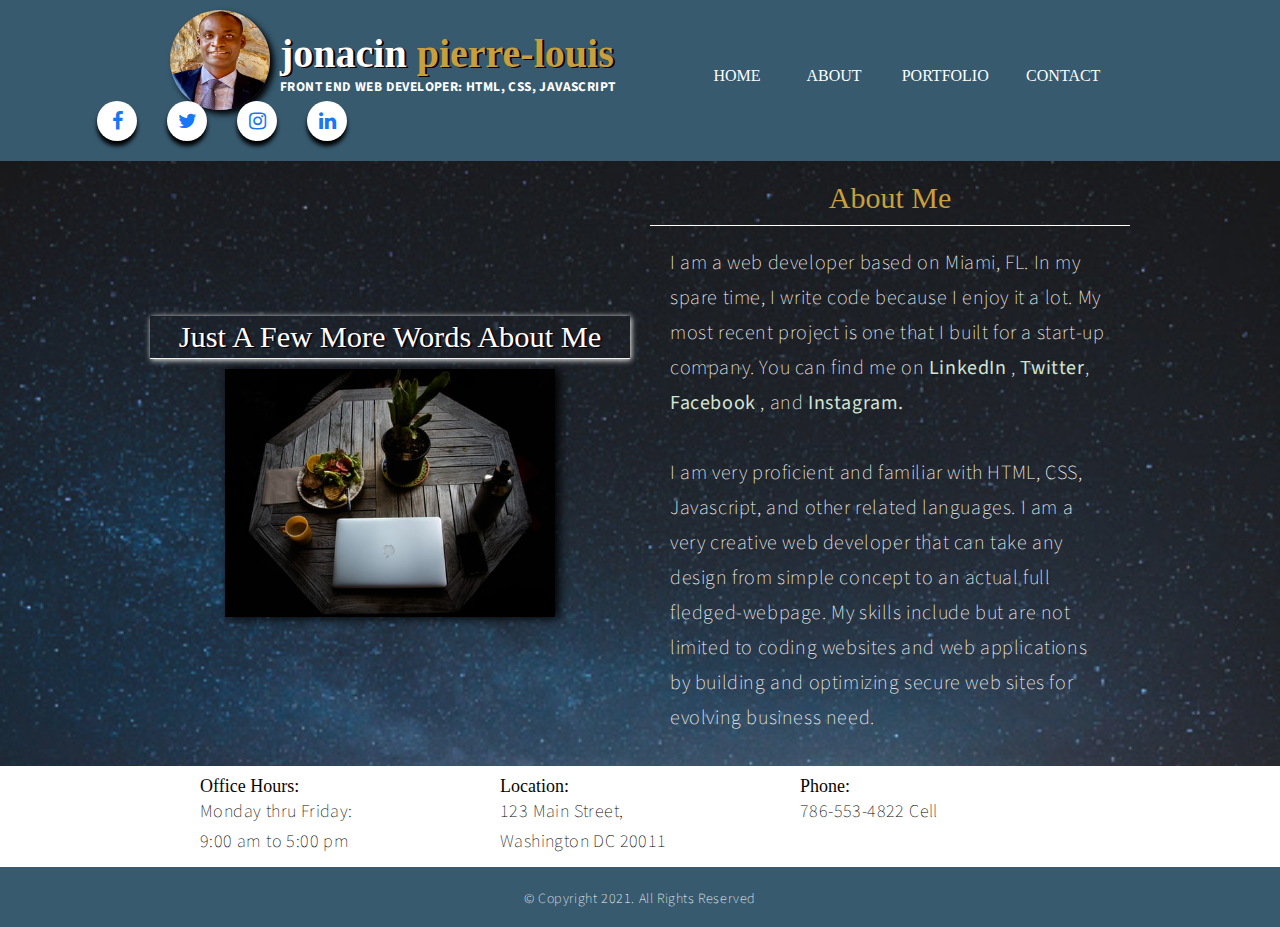
==== commit b080108b: "my portfolio assignment" ====
--- a/about.html
+++ b/about.html
@@ -1,4 +1,4 @@
-    <!DOCTYPE html>
+<!DOCTYPE html>
     <html lang="en">
     <head>
         <meta charset="UTF-8">
@@ -9,15 +9,16 @@
     <link rel="preconnect" href="https://fonts.gstatic.com" crossorigin>
     <link href="https://fonts.googleapis.com/css2?family=Source+Sans+Pro:ital,wght@0,200;0,600;1,300&display=swap" rel="stylesheet">
      <!-- link to google font  -->
- <link rel="stylesheet" href="./assets/css/social-media.css" class="stylesheet">
     <link rel="preconnect" href="https://fonts.gstatic.com" crossorigin>
+    <link rel="stylesheet" href="./assets/css/social-media.css" class="stylesheet">
+    <link rel="stylesheet" type="text/css" href="https://stackpath.bootstrapcdn.com/font-awesome/4.7.0/css/font-awesome.min.css">
     
      <!-- link to external css -->
     <link rel="stylesheet" href="./assets/css/social-media.css" class="stylesheet">
     <!-- link to external css -->
         <link rel="stylesheet" href="./assets/css/style.css">
             <!-- title of the page  -->
-        <title>Jonacin Pierre-Louis' Porfolio | About me</title>
+        <title>About me | Jonacin Pierre-Louis' Porfolio </title>
     </head>
     <body>
             <!-- main header tag  -->
@@ -27,6 +28,14 @@
         </a>
            <div id="name"><h1> Jonacin <span class="lastn">Pierre-Louis</span></h1>
             <h6>Front End Web Developer: html, CSS, Javascript</h6>
+            <aside class="social-menu">
+                <ul>
+                    <li><a href="#"><i class="fa fa-facebook"></i> </a></li>
+                    <li><a href="#"><i class="fa fa-twitter"></i> </a></li>
+                    <li><a href="#"><i class="fa fa-instagram"></i> </a></li>
+                    <li><a href="#"><i class="fa fa-linkedin"></i> </a></li>
+                </ul>
+            </aside>
         </div> 
             </figure>
           
--- a/assets/css/style.css
+++ b/assets/css/style.css
@@ -18,6 +18,13 @@
 
   }
 
+ .all-biotext .biotext .webdev{
+    width:500px;
+    height:auto;
+  }
+
+
+
 .portfolio{
   display: flex;
   flex-wrap: wrap;
@@ -26,7 +33,7 @@
   font-family:var(--main-paragraph-font);
   color: var(--main-paragraph-color);
   line-height: 35px;
-  letter-spacing: .2px;
+  letter-spacing: .6px;
   font-weight: 100;
   font-size: 25px;
 }
@@ -63,7 +70,7 @@
   
 h6 {
   font-weight:700;
-  letter-spacing: .7px;
+  letter-spacing: .4px;
   font-family: var(--h6-font);
   text-transform: uppercase;
   color: var(--h6-color);
@@ -300,7 +307,7 @@
 /* main container */
 .container{
   /* background:var(--main-section-bgcolor); */
-  width:95%;
+  width:100%;
  display:flex;
  flex-wrap: wrap;
  justify-content: center;
@@ -310,13 +317,13 @@
 .sub-container{
   /* background: rgb(235, 222, 222); */
   display:block;
-  width:290px;
+  width:300px;
   text-align: left;
-  padding:20px;
+  padding:10px;
 }
 .sub-container p{
   line-height: 30px;
-  letter-spacing: .2px;
+  letter-spacing: .4px;
   font-weight: lighter;
   font-size: 18px;
   color:black;
@@ -371,7 +378,64 @@
 input[type=submit]:hover {
   background-color: var(--main-button-color);
 }
-
+/* social media icons */
+.social-menu{
+ margin-top:25px;
+}
+
+.social-menu ul{
+  position: relative;
+  top:10%;
+  left:35%;
+  padding:0;
+  margin:0;
+  transform:translate(-50%, -50%);
+  display: flex;
+
+}
+.social-menu ul li{
+  list-style: none;
+  margin: 0 15px;;
+}
+
+.social-menu ul li .fa{
+  font-size: 20px;
+  line-height: 40px;
+  transition: .6s;
+  color:#1877F2;
+}
+
+.social-menu ul li .fa:hover{
+  color:#fff;
+
+}
+.social-menu ul li a{
+position: relative;
+display:block;
+width: 40px;
+height:40px;
+border-radius: 50%;
+background: #fff;
+text-align: center;
+transition: .6s;
+box-shadow: 0 5px 4px black;
+}
+
+.social-menu ul li a:hover{
+  transform:translate(0, -10px)
+}
+.social-menu ul li:nth-child(1) a:hover{
+ background: #1877F2;
+}
+.social-menu ul li:nth-child(2) a:hover{
+  background: #1877F2;
+}
+.social-menu ul li:nth-child(3) a:hover{
+  background: #1877F2;
+}
+.social-menu ul li:nth-child(4) a:hover{
+  background: #1877F2;
+}
 
 /* ipad air landscape*/
 @media only screen and (max-width: 768px) {
@@ -386,7 +450,7 @@
    font-family:var(--main-paragraph-font);
    color: var(--main-paragraph-color);
    line-height: 35px;
-   letter-spacing: .2px;
+   letter-spacing: .4px;
    font-weight: 100;
    font-size: 25px;
  }
@@ -423,7 +487,7 @@
    
  h6 {
    font-weight: lighter;
-   letter-spacing: .7px;
+   letter-spacing: .4px;
    font-family: var(--h6-font);
    text-transform: uppercase;
    color: var(--h6-color);
@@ -507,7 +571,7 @@
         font-family:var(--main-paragraph-font);
         color: var(--main-paragraph-color);
         line-height: 35px;
-        letter-spacing: .2px;
+        letter-spacing: .4px;
         font-weight: 100;
         font-size: 25px;
       }
@@ -544,7 +608,7 @@
         
       h6 {
         font-weight: lighter;
-        letter-spacing: .7px;
+        letter-spacing: .4px;
         font-family: var(--h6-font);
         text-transform: uppercase;
         color: var(--h6-color);
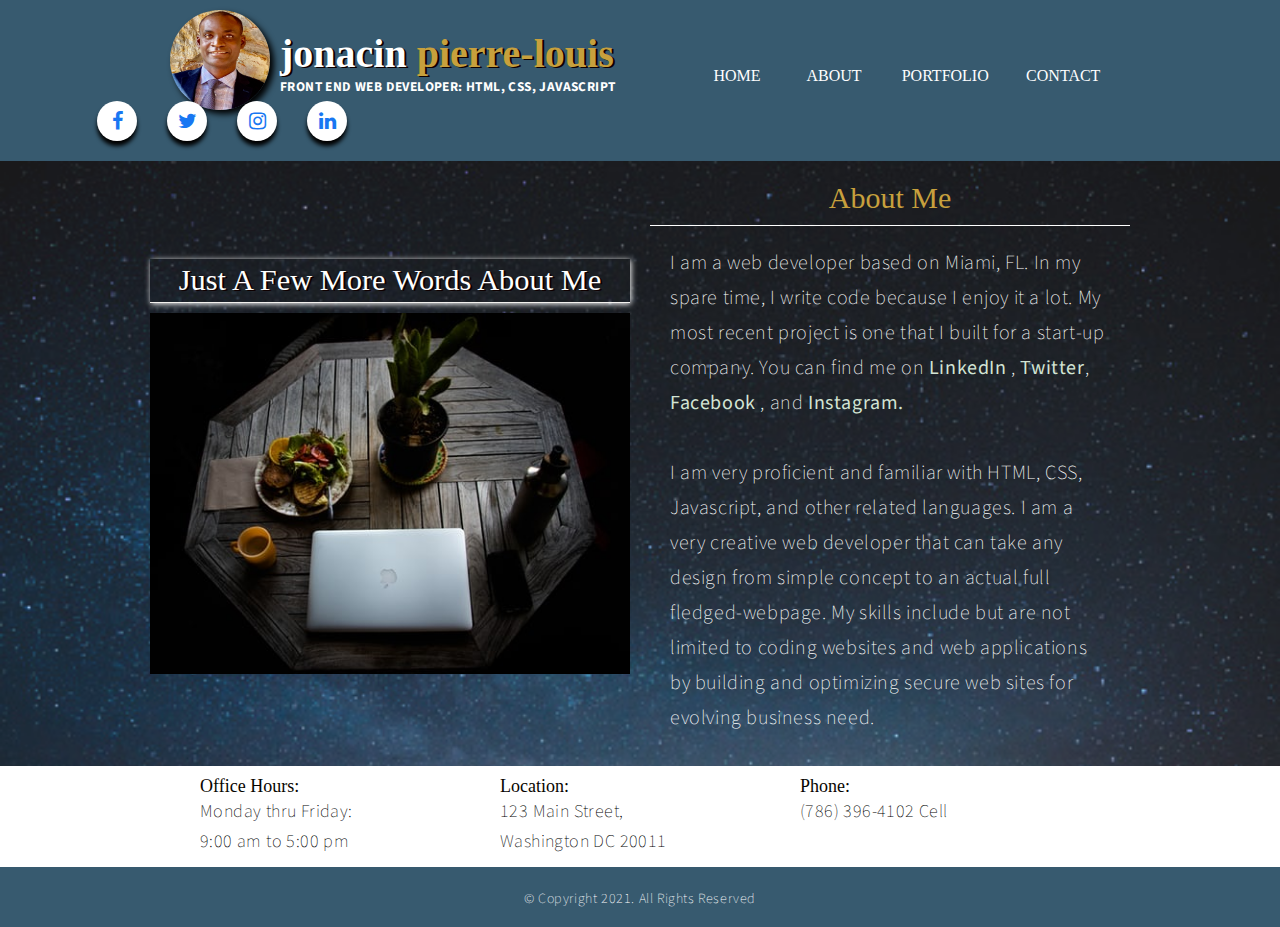
==== commit e0c610dd: "updated files" ====
--- a/about.html
+++ b/about.html
@@ -86,7 +86,7 @@
             <section class="sub-container">
                 <h5>Phone:</h5>
             <p>
-        786-553-4822 Cell
+         (786) 396-4102 Cell
         </p></section>
     </section>
     <!-- footer tag  -->
--- a/assets/css/style.css
+++ b/assets/css/style.css
@@ -4,48 +4,48 @@
   --main-header-color: rgb(55, 90, 111);
   --main-button-color: rgb(55, 90, 111);
   --main-button-h-color: rgb(141, 179, 202);
-  --main-section-bgcolor:rgb(204, 216, 224);
-  --h6-font:'Source Sans Pro', sans-serif;
-  --h6-color:rgb(255, 255, 255);
-  --h2-font: 'Calligraffitti';
-  --h2-color:rgb(199, 160, 61);
-  --h4-color:rgb(199, 160, 61);
-  --h5-color:rgb(7, 5, 0);
-  --main-paragraph-font: 'Source Sans Pro', sans-serif;
-  --main-paragraph-color:white; 
-  --nav-color:rgb(55, 90, 111);
-  --Hover-barcolor:rgb(199, 160, 61);
-
-  }
-
- .all-biotext .biotext .webdev{
-    width:500px;
-    height:auto;
-  }
-
-
-
-.portfolio{
+  --main-section-bgcolor: rgb(204, 216, 224);
+  --h6-font: "Source Sans Pro", sans-serif;
+  --h6-color: rgb(255, 255, 255);
+  --h2-font: "Calligraffitti";
+  --h2-color: rgb(199, 160, 61);
+  --h4-color: rgb(199, 160, 61);
+  --h5-color: rgb(7, 5, 0);
+  --main-paragraph-font: "Source Sans Pro", sans-serif;
+  --main-paragraph-color: white;
+  --nav-color: rgb(55, 90, 111);
+  --Hover-barcolor: rgb(199, 160, 61);
+}
+
+.all-biotext .biotext {
+  width: 500px;
+  height: auto;
+}
+#web-dev,
+img {
+  width: 480px;
+  height: auto;
+}
+.portfolio {
   display: flex;
   flex-wrap: wrap;
 }
-p{
-  font-family:var(--main-paragraph-font);
+p {
+  font-family: var(--main-paragraph-font);
   color: var(--main-paragraph-color);
   line-height: 35px;
-  letter-spacing: .6px;
+  letter-spacing: 0.6px;
   font-weight: 100;
   font-size: 25px;
 }
 * {
- box-sizing: border-box;
-    margin:0;
-    padding:0;
-   
+  box-sizing: border-box;
+  margin: 0;
+  padding: 0;
 }
 
 h1 {
-  width:500px;
+  width: 500px;
 }
 h2 {
   font-family: var(--h2-font);
@@ -59,313 +59,277 @@
   font-family: var(--h2-font);
   font-weight: 100;
   font-size: 24px;
-  color:var(--h4-color);
-  text-transform: lowercase;}
-  h5 {
-    font-family: var(--h2-font);
-    font-weight: 100;
-    font-size: 18px;
-    color:var(--h5-color);
-    }
-  
+  color: var(--h4-color);
+  text-transform: lowercase;
+}
+h5 {
+  font-family: var(--h2-font);
+  font-weight: 100;
+  font-size: 18px;
+  color: var(--h5-color);
+}
+
 h6 {
-  font-weight:700;
-  letter-spacing: .4px;
+  font-weight: 700;
+  letter-spacing: 0.4px;
   font-family: var(--h6-font);
   text-transform: uppercase;
   color: var(--h6-color);
-  margin-left:20px;
-}
-
-body{
+  margin-left: 20px;
+}
+
+body {
   /* background:var(--main-section-bgcolor); */
-  font-family:var(--main-paragraph-font-family);
-  background:transparent;
-}
-.wrap{
-  width:100%;
-}
-
-
+  font-family: var(--main-paragraph-font-family);
+  background: transparent;
+}
+.wrap {
+  width: 100%;
+}
 
 /* make the image round */
 
 .main-header {
-  background:var(--main-header-color);
-  display:flex;
-  justify-content:center;
-  flex-wrap:wrap;
-    /* align-items: center aligns the text in the center horizontally */
-  align-items: center;  
-
-   font-family:var(--main-paragraph-font-family);
-    color:rgb(10, 0, 0);
-  height:auto;
-
-}
-
-.main-header .profile-image{
-  float:left;
-  height:100px;
-  width:100px;
+  background: var(--main-header-color);
+  display: flex;
+  justify-content: center;
+  flex-wrap: wrap;
+  /* align-items: center aligns the text in the center horizontally */
+  align-items: center;
+
+  font-family: var(--main-paragraph-font-family);
+  color: rgb(10, 0, 0);
+  height: auto;
+}
+
+.main-header .profile-image {
+  float: left;
+  height: 100px;
+  width: 100px;
   border-radius: 50%;
   box-shadow: 4px 4px 6px black;
-  margin:10px;
-  
-
-}
-
-
-.main-header figure h1{
-  text-transform:lowercase;
-  font-size:40px;
-  margin-left:20px;
-}
-
-.main-header h1,h2{
+  margin: 10px;
+}
+
+.main-header figure h1 {
+  text-transform: lowercase;
+  font-size: 40px;
+  margin-left: 20px;
+}
+
+.main-header h1,
+h2 {
   text-shadow: 2px 1px #0e0000;
-  margin-left:20px;
-}
-figure{
-color:white;
-font-size: 20px;
-float:left;
-
-}   
-figure .lastn{
+  margin-left: 20px;
+}
+figure {
+  color: white;
+  font-size: 20px;
+  float: left;
+}
+figure .lastn {
   color: var(--h2-color);
-
-}
-
-#name{
-  padding-top:30px;
-}
-nav  {
-  text-transform:uppercase;
+}
+
+#name {
+  padding-top: 30px;
+}
+nav {
+  text-transform: uppercase;
   text-align: center;
-   font-family:var(--main-paragraph-font-family);
-  background:var(--nav-color);
-  width:440px;
-  height:60px;
+  font-family: var(--main-paragraph-font-family);
+  background: var(--nav-color);
+  width: 440px;
+  height: 60px;
   font-weight: 100;
   justify-content: right;
-  
-  }
-  
-  nav ul{
-    
-    list-style:none;
-    margin-left:10px;
-    display:flex;
-    justify-content:flex-end;
-    align-items:center;
-    padding:1em 0;
-  
-  }
-  
-  nav li a{
-    font-size:16px;
-    text-decoration: none;
-    color:white;
-    /* to space out the words */
-    padding-right:5.3em;
-    position:relative;
-    transition: all ease-in-out 250ms;
-  }
-  nav li a::after{
-    content:'';
-    position:absolute;
-    display:block;
-    width:0%;
-    height:0.1em;
-    margin-left:20px;
-    background-color: var(--Hover-barcolor);
-    /* bottom: -.3em; */
-    transition: all ease-in-out 250ms;
-  }
-  nav li a:hover::after{
-    width:110%;
-  }
-  nav li a:hover{
-    color:var(--Hover-barcolor);
-  }
-
+}
+
+nav ul {
+  list-style: none;
+  margin-left: 10px;
+  display: flex;
+  justify-content: flex-end;
+  align-items: center;
+  padding: 1em 0;
+}
+
+nav li a {
+  font-size: 16px;
+  text-decoration: none;
+  color: white;
+  /* to space out the words */
+  padding-right: 5.3em;
+  position: relative;
+  transition: all ease-in-out 250ms;
+}
+nav li a::after {
+  content: "";
+  position: absolute;
+  display: block;
+  width: 0%;
+  height: 0.1em;
+  margin-left: 20px;
+  background-color: var(--Hover-barcolor);
+  /* bottom: -.3em; */
+  transition: all ease-in-out 250ms;
+}
+nav li a:hover::after {
+  width: 110%;
+}
+nav li a:hover {
+  color: var(--Hover-barcolor);
+}
 
 .all-biotext {
-display: flex;
-  position: relative; 
+  display: flex;
+  position: relative;
   width: 100%;
 
-margin: 0 auto;
-flex-wrap: wrap;
-justify-content: center;
-align-items: center;
-
-}
-.biotext{
+  margin: 0 auto;
+  flex-wrap: wrap;
+  justify-content: center;
+  align-items: center;
+}
+.biotext {
   position: relative;
-  display:inline-block;
+  display: inline-block;
   text-align: center;
-width:500px;
-height:auto;
-}
-
-.biotext h4{
- text-transform: capitalize;
- font-size: 30px;
- margin-top:20px;
-}
-
-
-
-
-.biotext a{
- text-decoration: none;
-}
-
-.biotext a:visited{
+  width: 500px;
+  height: auto;
+}
+
+.biotext h4 {
+  text-transform: capitalize;
+  font-size: 30px;
+  margin-top: 20px;
+}
+
+.biotext a {
+  text-decoration: none;
+}
+
+.biotext a:visited {
   font-weight: bolder;
-  color:rgb(164, 195, 233);
- }
- 
- 
-.biotext a:hover{
-  font-weight: bolder;  
-  color:orange;
- }
- .biotext a{
+  color: rgb(164, 195, 233);
+}
+
+.biotext a:hover {
   font-weight: bolder;
-  color:rgb(211, 228, 212);
- }
-
-.all-biotext .biotext h1{
- color:var(--h2-color);
- font-size:25px;
- text-align: left;
- margin:10px;
-
-}
-
- .biotext p{
-
-border-top: 1px solid rgb(255, 255, 255);
-padding:20px;
- font-size: 20px;
- }
-
+  color: orange;
+}
+.biotext a {
+  font-weight: bolder;
+  color: rgb(211, 228, 212);
+}
+
+.all-biotext .biotext h1 {
+  color: var(--h2-color);
+  font-size: 25px;
+  text-align: left;
+  margin: 10px;
+}
+
+.biotext p {
+  border-top: 1px solid rgb(255, 255, 255);
+  padding: 20px;
+  font-size: 20px;
+}
 
 .all-biotext h2 {
   font-family: var(--h2-font);
   position: relative;
-  width:96%;
+  width: 96%;
   text-transform: capitalize;
-  color:white;  
+  color: white;
   font-size: 1.9rem;
-  font-weight:500;
+  font-weight: 500;
   line-height: 1.4;
   font-weight: lighter;
   text-align: center;
   box-shadow: 1px 1px 6px;
-border-bottom:1px solid #f3f1ee;
- 
- 
+  border-bottom: 1px solid #f3f1ee;
+
   /* border-right: 2px solid rgb(255, 255, 255); */
-  margin:10px;
-  
-  }
-
-.all-biotext .biotext p{
+  margin: 10px;
+}
+
+.all-biotext .biotext p {
   text-align: left;
-  margin:10px;
-}
-.all-biotext::before {    
-    content: "";
-    background-image: url("../images/background-1.jpeg"); 
-    /* background: black; */
-    background-size: cover;
-  
-    position: absolute;
-    top: 0px;
-    left: 0px;
-    right: 0px;
-    bottom: 0px;
-    opacity: 0.9;
-   
-}
-
-
-
-.all-biotext .biotext img{
-  width:330px;
-  text-align: center;
-  height:auto;
-  box-shadow: 4px 1px 10px;
-}
-
-
+  margin: 10px;
+}
+.all-biotext::before {
+  content: "";
+  background-image: url("../images/background-1.jpeg");
+  /* background: black; */
+  background-size: cover;
+  position: absolute;
+  top: 0px;
+  left: 0px;
+  right: 0px;
+  bottom: 0px;
+  opacity: 0.9;
+}
 
 /* main container */
-.container{
+.container {
   /* background:var(--main-section-bgcolor); */
-  width:100%;
- display:flex;
- flex-wrap: wrap;
- justify-content: center;
-
- 
-}
-.sub-container{
+  width: 100%;
+  display: flex;
+  flex-wrap: wrap;
+  justify-content: center;
+}
+.sub-container {
   /* background: rgb(235, 222, 222); */
-  display:block;
-  width:300px;
+  display: block;
+  width: 300px;
   text-align: left;
-  padding:10px;
-}
-.sub-container p{
+  padding: 10px;
+}
+.sub-container p {
   line-height: 30px;
-  letter-spacing: .4px;
+  letter-spacing: 0.4px;
   font-weight: lighter;
   font-size: 18px;
-  color:black;
-}
-
+  color: black;
+}
 
 .main-footer {
-  font-family:var(--main-paragraph-font-family);
-  background:var(--main-header-color);
+  font-family: var(--main-paragraph-font-family);
+  background: var(--main-header-color);
   font-size: 12px;
   text-align: center;
-  height:60px;
-  padding-top:15px;
- 
- color:white;
- align-items: center;
-
-
-}
-.main-footer p{
-font-size: 14px;
-  text-align:center;
-}
-
-.form-container{
-  font-size:24px;
+  height: 60px;
+  padding-top: 15px;
+
+  color: white;
+  align-items: center;
+}
+.main-footer p {
+  font-size: 14px;
+  text-align: center;
+}
+
+.form-container {
+  font-size: 24px;
   text-align: left;
-  color:rgb(255, 255, 255);
-}
-input[type=text], select, textarea {
-  width: 100%; 
-  padding: 12px; 
-  border: 1px solid #ccc; 
-  border-radius: 4px; 
-  box-sizing: border-box; 
-  margin-top: 6px; 
-  margin-bottom: 16px; 
-  resize: vertical ;
+  color: rgb(255, 255, 255);
+}
+input[type="text"],
+select,
+textarea {
+  width: 100%;
+  padding: 12px;
+  border: 1px solid #ccc;
+  border-radius: 4px;
+  box-sizing: border-box;
+  margin-top: 6px;
+  margin-bottom: 16px;
+  resize: vertical;
 }
 
 /* Style the submit button with a specific background color etc */
-input[type=submit] {
+input[type="submit"] {
   background-color: var(--main-button-h-color);
   color: white;
   padding: 12px 20px;
@@ -375,567 +339,543 @@
 }
 
 /* When moving the mouse over the submit button, add a darker green color */
-input[type=submit]:hover {
+input[type="submit"]:hover {
   background-color: var(--main-button-color);
 }
 /* social media icons */
-.social-menu{
- margin-top:25px;
-}
-
-.social-menu ul{
+.social-menu {
+  margin-top: 25px;
+}
+
+.social-menu ul {
   position: relative;
-  top:10%;
-  left:35%;
-  padding:0;
-  margin:0;
-  transform:translate(-50%, -50%);
+  top: 10%;
+  left: 35%;
+  padding: 0;
+  margin: 0;
+  transform: translate(-50%, -50%);
   display: flex;
-
-}
-.social-menu ul li{
+}
+.social-menu ul li {
   list-style: none;
-  margin: 0 15px;;
-}
-
-.social-menu ul li .fa{
+  margin: 0 15px;
+}
+
+.social-menu ul li .fa {
   font-size: 20px;
   line-height: 40px;
-  transition: .6s;
-  color:#1877F2;
-}
-
-.social-menu ul li .fa:hover{
-  color:#fff;
-
-}
-.social-menu ul li a{
-position: relative;
-display:block;
-width: 40px;
-height:40px;
-border-radius: 50%;
-background: #fff;
-text-align: center;
-transition: .6s;
-box-shadow: 0 5px 4px black;
-}
-
-.social-menu ul li a:hover{
-  transform:translate(0, -10px)
-}
-.social-menu ul li:nth-child(1) a:hover{
- background: #1877F2;
-}
-.social-menu ul li:nth-child(2) a:hover{
-  background: #1877F2;
-}
-.social-menu ul li:nth-child(3) a:hover{
-  background: #1877F2;
-}
-.social-menu ul li:nth-child(4) a:hover{
-  background: #1877F2;
+  transition: 0.6s;
+  color: #1877f2;
+}
+
+.social-menu ul li .fa:hover {
+  color: #fff;
+}
+.social-menu ul li a {
+  position: relative;
+  display: block;
+  width: 40px;
+  height: 40px;
+  border-radius: 50%;
+  background: #fff;
+  text-align: center;
+  transition: 0.6s;
+  box-shadow: 0 5px 4px black;
+}
+
+.social-menu ul li a:hover {
+  transform: translate(0, -10px);
+}
+.social-menu ul li:nth-child(1) a:hover {
+  background: #1877f2;
+}
+.social-menu ul li:nth-child(2) a:hover {
+  background: #1877f2;
+}
+.social-menu ul li:nth-child(3) a:hover {
+  background: #1877f2;
+}
+.social-menu ul li:nth-child(4) a:hover {
+  background: #1877f2;
+}
+
+#portfolio-image {
+  width: 670px;
+  text-align: center;
+  height: auto;
+  box-shadow: 4px 4px 2px;
 }
 
 /* ipad air landscape*/
 @media only screen and (max-width: 768px) {
   /* css variables */
-  #name h6{
-   font-size:10px;
-   font-weight: bold;
-  }
- /* css variables */
- p{
- 
-   font-family:var(--main-paragraph-font);
-   color: var(--main-paragraph-color);
-   line-height: 35px;
-   letter-spacing: .4px;
-   font-weight: 100;
-   font-size: 25px;
- }
- * {
-  box-sizing: border-box;
-     margin:0;
-     padding:0;
-    
- }
- 
- h1 {
-   width:300px;
- }
- h2 {
-   font-family: var(--h2-font);
-   font-weight: 100;
-   font-size: 12px;
-   text-transform: uppercase;
-   color: var(--h2-color);
- }
- 
- h4 {
-   font-family: var(--h2-font);
-   font-weight: 100;
-   font-size: 24px;
-   color:var(--h4-color);
-   text-transform: uppercase;}
-   h5 {
-     font-family: var(--h2-font);
-     font-weight: 100;
-     font-size: 18px;
-     color:var(--h5-color);
-     }
-   
- h6 {
-   font-weight: lighter;
-   letter-spacing: .4px;
-   font-family: var(--h6-font);
-   text-transform: uppercase;
-   color: var(--h6-color);
-   margin-left:20px;
- }
- 
- body{
-   /* background:var(--main-section-bgcolor); */
-   font-family:var(--main-paragraph-font-family);
- }
- .main-header {
-   background:var(--main-header-color); 
-   justify-content:center;
-     /* align-items:aligns the text in the center horizontally */
-   align-items: center;  
- 
-    font-family:var(--main-paragraph-font-family);
-     color:rgb(10, 0, 0);
-   height:auto;
- 
- }
- 
- .main-header .profile-image{
-   float:left;
-   height:100px;
-   width:100px;
-   border-radius: 50%;
-   box-shadow: 4px 4px 8px black;
-   margin-left:30px;
- 
- }
- 
- /* main header - top content */
- .main-header figure h1{
-   width:520px;
-   text-transform:lowercase;
-   font-size:40px;
- }
- 
- .main-header h1,h2{
-   text-shadow: 2px 1px #0e0000;
-   margin-left:20px;
- }
- figure{
- color:white;
- font-size: 20px;
- float:left;
- 
- }   
- figure .lastn{
-   color: var(--h2-color);
- 
- }
- 
- #name{
-   padding-top:20px;
- }
- nav  {
-   text-transform:uppercase;
-   text-align: center;
-    font-family:var(--main-paragraph-font-family);
-   background:var(--nav-color);
-   width:720px;
-   height:60px;
-   font-weight: 100;
-   justify-content: center;
-   
-   }
- 
- 
- }
- 
- 
-     @media only screen and (max-width: 500px) {
-       /* css variables */
-       
-      /* css variables */
-      
-      
-      p{
-        font-family:var(--main-paragraph-font);
-        color: var(--main-paragraph-color);
-        line-height: 35px;
-        letter-spacing: .4px;
-        font-weight: 100;
-        font-size: 25px;
-      }
-      * {
-       box-sizing: border-box;
-          margin:0;
-          padding:0;
-         
-      }
-      
-      h1 {
-        width:300px;
-      }
-      h2 {
-        font-family: var(--h2-font);
-        font-weight: 100;
-        font-size: 12px;
-        text-transform: uppercase;
-        color: var(--h2-color);
-      }
-      
-      h4 {
-        font-family: var(--h2-font);
-        font-weight: 100;
-        font-size: 24px;
-        color:var(--h4-color);
-        text-transform: uppercase;}
-        h5 {
-          font-family: var(--h2-font);
-          font-weight: 100;
-          font-size: 18px;
-          color:var(--h5-color);
-          }
-        
-      h6 {
-        font-weight: lighter;
-        letter-spacing: .4px;
-        font-family: var(--h6-font);
-        text-transform: uppercase;
-        color: var(--h6-color);
-        margin-left:20px;
-      }
-      
-      body{
-        /* background:var(--main-section-bgcolor); */
-        font-family:var(--main-paragraph-font-family);
-        background: transparent;
-      
-      }
-      
-      /* make the image round */
-      
-      .main-header {
-        background:var(--main-header-color);
-        /* display:display; */
-        justify-content:center;
-       
-          /* align-items: center aligns the text in the center horizontally */
-        align-items: center;  
-      
-         font-family:var(--main-paragraph-font-family);
-          color:rgb(10, 0, 0);
-        height:auto;
-      
-      }
-      
-      .main-header .profile-image{
-        float:left;
-        height:100px;
-        width:100px;
-        border-radius: 50%;
-        box-shadow: 4px 4px 8px black;
-        margin-left:20px;
-      
-      }
-      
-      /* main header - top content */
-      .main-header figure h1{
-        width:390px;
-        text-transform:lowercase;
-        font-size:40px;
-      }
-      
-      .main-header h1,h2{
-        text-shadow: 2px 1px #0e0000;
-        margin-left:10px;
-      }
-      figure{
-      color:white;
-      font-size: 20px;
-      float:left;
-      
-      }   
-      figure .lastn{
-        color: var(--h2-color);
-      
-      }
-      
-      #name{
-        padding-top:30px;
-      }
-      nav  {
-        text-transform:uppercase;
-        text-align: center;
-         font-family:var(--main-paragraph-font-family);
-        background:var(--nav-color);
-        width:500px;
-        height:60px;
-        font-weight: 100;
-        justify-content: right;
-        
-        }
-   /* name */
-        .main-header figure h1{
-         text-transform:lowercase;
-         font-size:30px;
-         margin-left:20px;
-       }
-   
- 
-     }
- 
- 
- 
-       @media only screen and (max-width: 375px) {
-         h1 {
-           width:300px;
-         }
-        .all-biotext .biotext h2{
-          font-size:20px;
-        }
-        .all-biotext .biotext h4{
-         font-size:14px;
-       }
-        .main-header .profile-image{
-          float:left;
-          height:60px;
-          width:60px;
-          border-radius: 50%;
-          box-shadow: 4px 4px 8px black;
-          margin-left:30px;
-        
-        }
-        
-        /* main header - top content */
-        .main-header figure h1{
-          width:340px;
-          text-transform:lowercase;
-          font-size:14px;
-        }
-        
-        .main-header h1,h2{
-          text-shadow: 2px 1px #0e0000;
-          margin-left:10px;
-        }
- 
-        .main-header h6{
-         font-size:9px;
-       }
- 
-        figure{
-        color:white;
-        font-size: 20px;
-        float:left;
-        
-        }   
-        figure .lastn{
-          color: var(--h2-color);
-        
-        }
-        
-        #name{
-          padding-top:10px;
-        }
-      
-     /* name */
-          .main-header figure h1{
-           text-transform:lowercase;
-           font-size:25px;
-           margin-left:10px;
-         }
- 
- 
-         .all-biotext .biotext img{
-           width:200px;
-           text-align: center;
-           height:auto;
-           box-shadow: 4px 1px 10px;
-         }
- 
-         .biotext{
-           position: relative;
-           display:inline-block;
-           text-align: center;
-         width:320px;
-         height:auto;
-         }
- 
- 
-         nav  {
-           text-transform:lowercase;
-           text-align: center;
-            font-family:var(--main-paragraph-font-family);
-           background:var(--nav-color);
-           width:320px;
-           height:60px;
-           font-weight: 100;
-           justify-content: center;
-           
-           }
- 
-           nav ul{
-             
-             list-style:none;
-             margin-left:10px;
-             display:flex;
-             justify-content:center;
-             align-items:center;
-             padding: 1.0em 0;
-           
-           }
-           
-           nav li a{
-             font-size:16px;
-             text-decoration: none;
-             color:white;
-             /* to space out the words */
-             padding-right:2em;
-             position:relative;
-             transition: all ease-in-out 250ms;
-           }
-           nav li a::after{
-             content:'';
-             position:absolute;
-             display:block;
-             width:0%;
-             height:0.1em;
-             margin-left:10px;
-             background-color: var(--Hover-barcolor);
-             /* bottom: -.3em; */
-             transition: all ease-in-out 250ms;
-           }
-           nav li a:hover::after{
-             width:110%;
-           }
-           nav li a:hover{
-             color:var(--Hover-barcolor);
-           }
- 
- }
- 
-  @media only screen and (max-width: 275px) {
-       
-        
-        
-        .main-header .profile-image{
-          float:left;
-          height:60px;
-          width:60px;
-          border-radius: 50%;
-          box-shadow: 4px 4px 8px black;
-          margin-left:10px;
-        
-        }
-        
-        /* main header - top content */
-        .main-header figure h1{
-          width:260px;
-          text-transform:lowercase;
-          font-size:14px;
-        }
-        
-        .main-header h1,h2{
-          text-shadow: 2px 1px #0e0000;
-          margin-left:10px;
-        }
- 
-        .main-header h6{
-         font-size:9px;
-       }
- 
-        figure{
-        color:white;
-        font-size: 20px;
-        float:left;
-        
-        }   
-        figure .lastn{
-          color: var(--h2-color);
-        
-        }
-        
-        #name{
-          padding-top:10px;
-        }
-      
-     /* name */
-          .main-header figure h1{
-           text-transform:lowercase;
-           font-size:20px;
-           margin-left:10px;
-         }
- 
- 
-         .all-biotext .biotext img{
-           width:200px;
-           text-align: center;
-           height:auto;
-           box-shadow: 4px 1px 10px;
-         }
-         nav  {
-           text-transform:lowercase;
-           text-align: center;
-            font-family:var(--main-paragraph-font-family);
-           background:var(--nav-color);
-           width:260px;
-           height:60px;
-           font-weight: 100;
-           justify-content: center;
-           
-           }
- 
- 
- 
- 
-           
-           nav ul{
-             
-             list-style:none;
-             margin-left:10px;
-             display:flex;
-             justify-content:center;
-             align-items:center;
-             padding: 1.0em 0;
-           
-           }
-           
-           nav li a{
-             font-size:16px;
-             text-decoration: none;
-             color:white;
-             /* to space out the words */
-             padding-right:2em;
-             position:relative;
-             transition: all ease-in-out 250ms;
-           }
-           nav li a::after{
-             content:'';
-             position:absolute;
-             display:block;
-             width:0%;
-             height:0.1em;
-             margin-left:10px;
-             background-color: var(--Hover-barcolor);
-             /* bottom: -.3em; */
-             transition: all ease-in-out 250ms;
-           }
-           nav li a:hover::after{
-             width:110%;
-           }
-           nav li a:hover{
-             color:var(--Hover-barcolor);
-           }
-
- }
- 
- +  #name h6 {
+    font-size: 10px;
+    font-weight: bold;
+  }
+  /* css variables */
+  p {
+    font-family: var(--main-paragraph-font);
+    color: var(--main-paragraph-color);
+    line-height: 35px;
+    letter-spacing: 0.4px;
+    font-weight: 100;
+    font-size: 25px;
+  }
+  * {
+    box-sizing: border-box;
+    margin: 0;
+    padding: 0;
+  }
+
+  h1 {
+    width: 300px;
+  }
+  h2 {
+    font-family: var(--h2-font);
+    font-weight: 100;
+    font-size: 12px;
+    text-transform: uppercase;
+    color: var(--h2-color);
+  }
+
+  h4 {
+    font-family: var(--h2-font);
+    font-weight: 100;
+    font-size: 24px;
+    color: var(--h4-color);
+    text-transform: uppercase;
+  }
+  h5 {
+    font-family: var(--h2-font);
+    font-weight: 100;
+    font-size: 18px;
+    color: var(--h5-color);
+  }
+
+  h6 {
+    font-weight: lighter;
+    letter-spacing: 0.4px;
+    font-family: var(--h6-font);
+    text-transform: uppercase;
+    color: var(--h6-color);
+    margin-left: 20px;
+  }
+
+  body {
+    /* background:var(--main-section-bgcolor); */
+    font-family: var(--main-paragraph-font-family);
+  }
+  .main-header {
+    background: var(--main-header-color);
+    justify-content: center;
+    /* align-items:aligns the text in the center horizontally */
+    align-items: center;
+
+    font-family: var(--main-paragraph-font-family);
+    color: rgb(10, 0, 0);
+    height: auto;
+  }
+
+  .main-header .profile-image {
+    float: left;
+    height: 100px;
+    width: 100px;
+    border-radius: 50%;
+    box-shadow: 4px 4px 8px black;
+    margin-left: 30px;
+  }
+
+  /* main header - top content */
+  .main-header figure h1 {
+    width: 520px;
+    text-transform: lowercase;
+    font-size: 40px;
+  }
+
+  .main-header h1,
+  h2 {
+    text-shadow: 2px 1px #0e0000;
+    margin-left: 20px;
+  }
+  figure {
+    color: white;
+    font-size: 20px;
+    float: left;
+  }
+  figure .lastn {
+    color: var(--h2-color);
+  }
+
+  #name {
+    padding-top: 20px;
+  }
+  nav {
+    text-transform: uppercase;
+    text-align: center;
+    font-family: var(--main-paragraph-font-family);
+    background: var(--nav-color);
+    width: 720px;
+    height: 60px;
+    font-weight: 100;
+    justify-content: center;
+  }
+
+  #portfolio-image,
+  img {
+    display: block;
+    width: 500px;
+    text-align: center;
+    height: auto;
+    box-shadow: 4px 1px 5px;
+    text-align: center;
+  }
+}
+
+@media only screen and (max-width: 500px) {
+  /* css variables */
+
+  /* css variables */
+
+  p {
+    font-family: var(--main-paragraph-font);
+    color: var(--main-paragraph-color);
+    line-height: 35px;
+    letter-spacing: 0.4px;
+    font-weight: 100;
+    font-size: 25px;
+  }
+  * {
+    box-sizing: border-box;
+    margin: 0;
+    padding: 0;
+  }
+
+  h1 {
+    width: 450px;
+  }
+  h2 {
+    font-family: var(--h2-font);
+    font-weight: 100;
+    font-size: 12px;
+    text-transform: uppercase;
+    color: var(--h2-color);
+  }
+
+  h4 {
+    font-family: var(--h2-font);
+    font-weight: 100;
+    font-size: 24px;
+    color: var(--h4-color);
+    text-transform: uppercase;
+  }
+  h5 {
+    font-family: var(--h2-font);
+    font-weight: 100;
+    font-size: 18px;
+    color: var(--h5-color);
+  }
+
+  h6 {
+    font-weight: lighter;
+    letter-spacing: 0.4px;
+    font-family: var(--h6-font);
+    text-transform: uppercase;
+    color: var(--h6-color);
+    margin-left: 20px;
+  }
+
+  body {
+    /* background:var(--main-section-bgcolor); */
+    font-family: var(--main-paragraph-font-family);
+    background: transparent;
+  }
+
+  /* make the image round */
+
+  .main-header {
+    background: var(--main-header-color);
+    /* display:display; */
+    justify-content: center;
+
+    /* align-items: center aligns the text in the center horizontally */
+    align-items: center;
+
+    font-family: var(--main-paragraph-font-family);
+    color: rgb(10, 0, 0);
+    height: auto;
+  }
+
+  /* main header - top content */
+  .main-header figure h1 {
+    width: 450px;
+    text-transform: lowercase;
+    font-size: 40px;
+  }
+
+  .main-header h1,
+  h2 {
+    text-shadow: 2px 1px #0e0000;
+    margin-left: 10px;
+  }
+  figure {
+    color: white;
+    font-size: 20px;
+    float: left;
+  }
+  figure .lastn {
+    color: var(--h2-color);
+  }
+
+  #name {
+    padding-top: 30px;
+  }
+  nav {
+    text-transform: uppercase;
+    text-align: center;
+    font-family: var(--main-paragraph-font-family);
+    background: var(--nav-color);
+    width: 450px;
+    height: 60px;
+    font-weight: 100;
+    justify-content: right;
+  }
+  /* name */
+  .main-header figure h1 {
+    text-transform: lowercase;
+    font-size: 30px;
+    margin-left: 20px;
+  }
+
+  #portfolio-image,
+  img {
+    display: block;
+    width: 450px;
+    text-align: center;
+    height: auto;
+    box-shadow: 4px 1px 5px;
+  }
+}
+
+@media only screen and (max-width: 375px) {
+  h1 {
+    width: 370px;
+  }
+  .all-biotext .biotext h2 {
+    font-size: 20px;
+  }
+  .all-biotext .biotext h4 {
+    font-size: 14px;
+  }
+  .main-header .profile-image {
+    float: left;
+    height: 60px;
+    width: 60px;
+    border-radius: 50%;
+    box-shadow: 4px 4px 8px black;
+    margin-left: 30px;
+  }
+
+  #web-dev,
+  img {
+    width: 370px;
+    height: auto;
+  }
+
+  /* main header - top content */
+  .main-header figure h1 {
+    width: 370px;
+    text-transform: lowercase;
+    font-size: 14px;
+  }
+
+  .main-header h1,
+  h2 {
+    text-shadow: 2px 1px #0e0000;
+    margin-left: 10px;
+  }
+
+  .main-header h6 {
+    font-size: 9px;
+  }
+
+  figure {
+    color: white;
+    font-size: 20px;
+    float: left;
+  }
+  figure .lastn {
+    color: var(--h2-color);
+  }
+
+  #name {
+    padding-top: 10px;
+  }
+
+  /* name */
+  .main-header figure h1 {
+    text-transform: lowercase;
+    font-size: 25px;
+    margin-left: 10px;
+  }
+
+  .biotext {
+    position: relative;
+    display: inline-block;
+    text-align: center;
+    width: 370px;
+    height: auto;
+  }
+
+  nav {
+    text-transform: lowercase;
+    text-align: center;
+    font-family: var(--main-paragraph-font-family);
+    background: var(--nav-color);
+    width: 370px;
+    height: 60px;
+    font-weight: 100;
+    justify-content: center;
+  }
+
+  nav ul {
+    list-style: none;
+    margin-left: 10px;
+    display: flex;
+    justify-content: center;
+    align-items: center;
+    padding: 1em 0;
+  }
+
+  nav li a {
+    font-size: 16px;
+    text-decoration: none;
+    color: white;
+    /* to space out the words */
+    padding-right: 2em;
+    position: relative;
+    transition: all ease-in-out 250ms;
+  }
+  nav li a::after {
+    content: "";
+    position: absolute;
+    display: block;
+    width: 0%;
+    height: 0.1em;
+    margin-left: 10px;
+    background-color: var(--Hover-barcolor);
+    /* bottom: -.3em; */
+    transition: all ease-in-out 250ms;
+  }
+  nav li a:hover::after {
+    width: 100%;
+  }
+  nav li a:hover {
+    color: var(--Hover-barcolor);
+  }
+  #portfolio-image,
+  img {
+    width: 370px;
+    text-align: center;
+    height: auto;
+    box-shadow: 4px 1px 5px;
+  }
+}
+
+@media only screen and (max-width: 275px) {
+  .main-header .profile-image {
+    height: 140px;
+    width: 140px;
+    border-radius: 50%;
+    box-shadow: 4px 4px 8px black;
+    text-align: center;
+  }
+
+  /* main header - top content */
+  .main-header figure h1 {
+    width: 220px;
+    text-transform: lowercase;
+    font-size: 4px;
+  }
+  .main-header h1,
+  h2 {
+    text-shadow: 2px 1px #0e0000;
+  }
+
+  .main-header h6 {
+    font-size: 9px;
+  }
+
+  figure {
+    color: white;
+    font-size: 20px;
+  }
+  figure .lastn {
+    color: var(--h2-color);
+  }
+
+  #name {
+    padding-top: 10px;
+  }
+
+  /* name */
+  .main-header figure h1 {
+    text-transform: lowercase;
+    font-size: 20px;
+  }
+
+  nav {
+    text-transform: lowercase;
+    text-align: center;
+    font-family: var(--main-paragraph-font-family);
+    background: var(--nav-color);
+    width: 260px;
+    height: 60px;
+    font-weight: 100;
+    justify-content: center;
+  }
+
+  nav ul {
+    list-style: none;
+
+    display: flex;
+    justify-content: center;
+    align-items: center;
+    padding: 1em 0;
+  }
+
+  nav li a {
+    font-size: 16px;
+    text-decoration: none;
+    color: white;
+    /* to space out the words */
+    padding-right: 2em;
+    position: relative;
+    transition: all ease-in-out 250ms;
+  }
+  nav li a::after {
+    content: "";
+    position: absolute;
+    display: block;
+    width: 0%;
+    height: 0.1em;
+
+    background-color: var(--Hover-barcolor);
+    /* bottom: -.3em; */
+    transition: all ease-in-out 250ms;
+  }
+  nav li a:hover::after {
+    width: 100%;
+  }
+  nav li a:hover {
+    color: var(--Hover-barcolor);
+  }
+  #portfolio-image,
+  img {
+    width: 260px;
+    text-align: center;
+    height: auto;
+    box-shadow: 4px 1px 5px;
+    text-align: center;
+  }
+}
